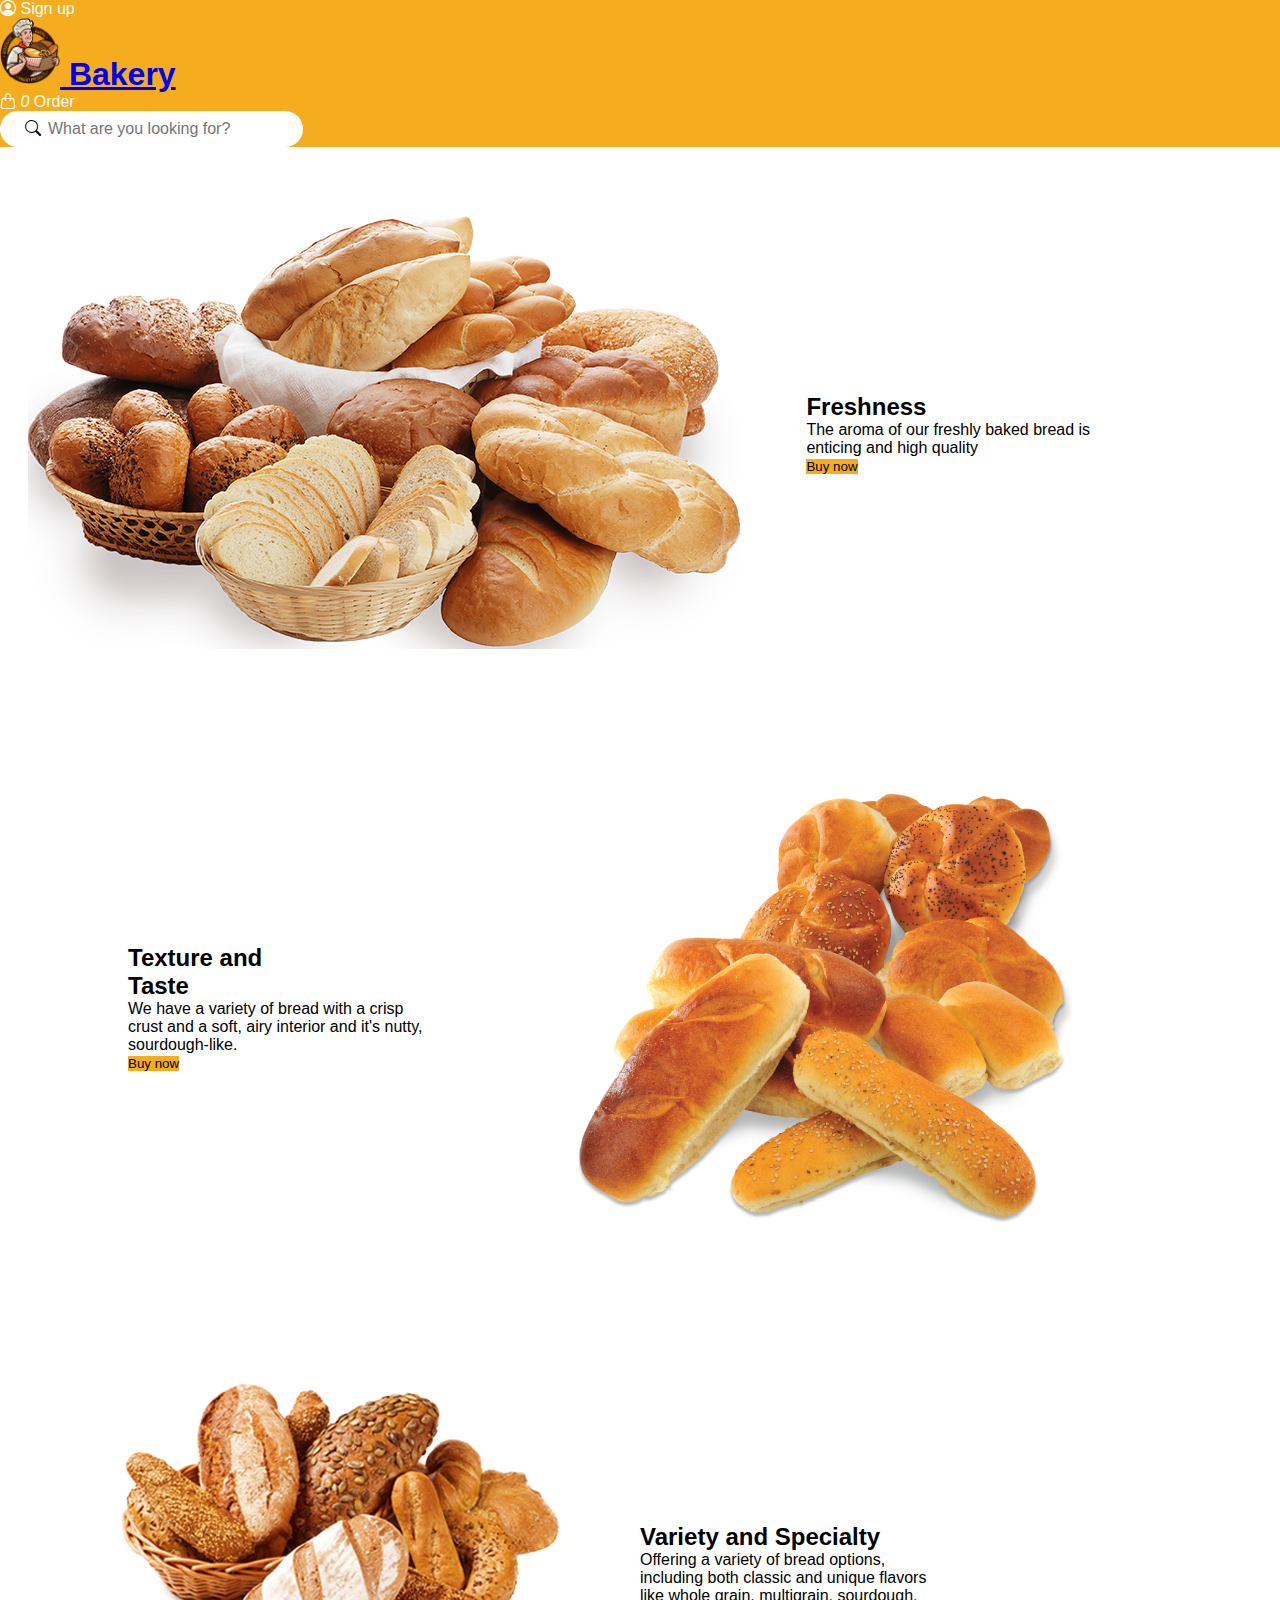
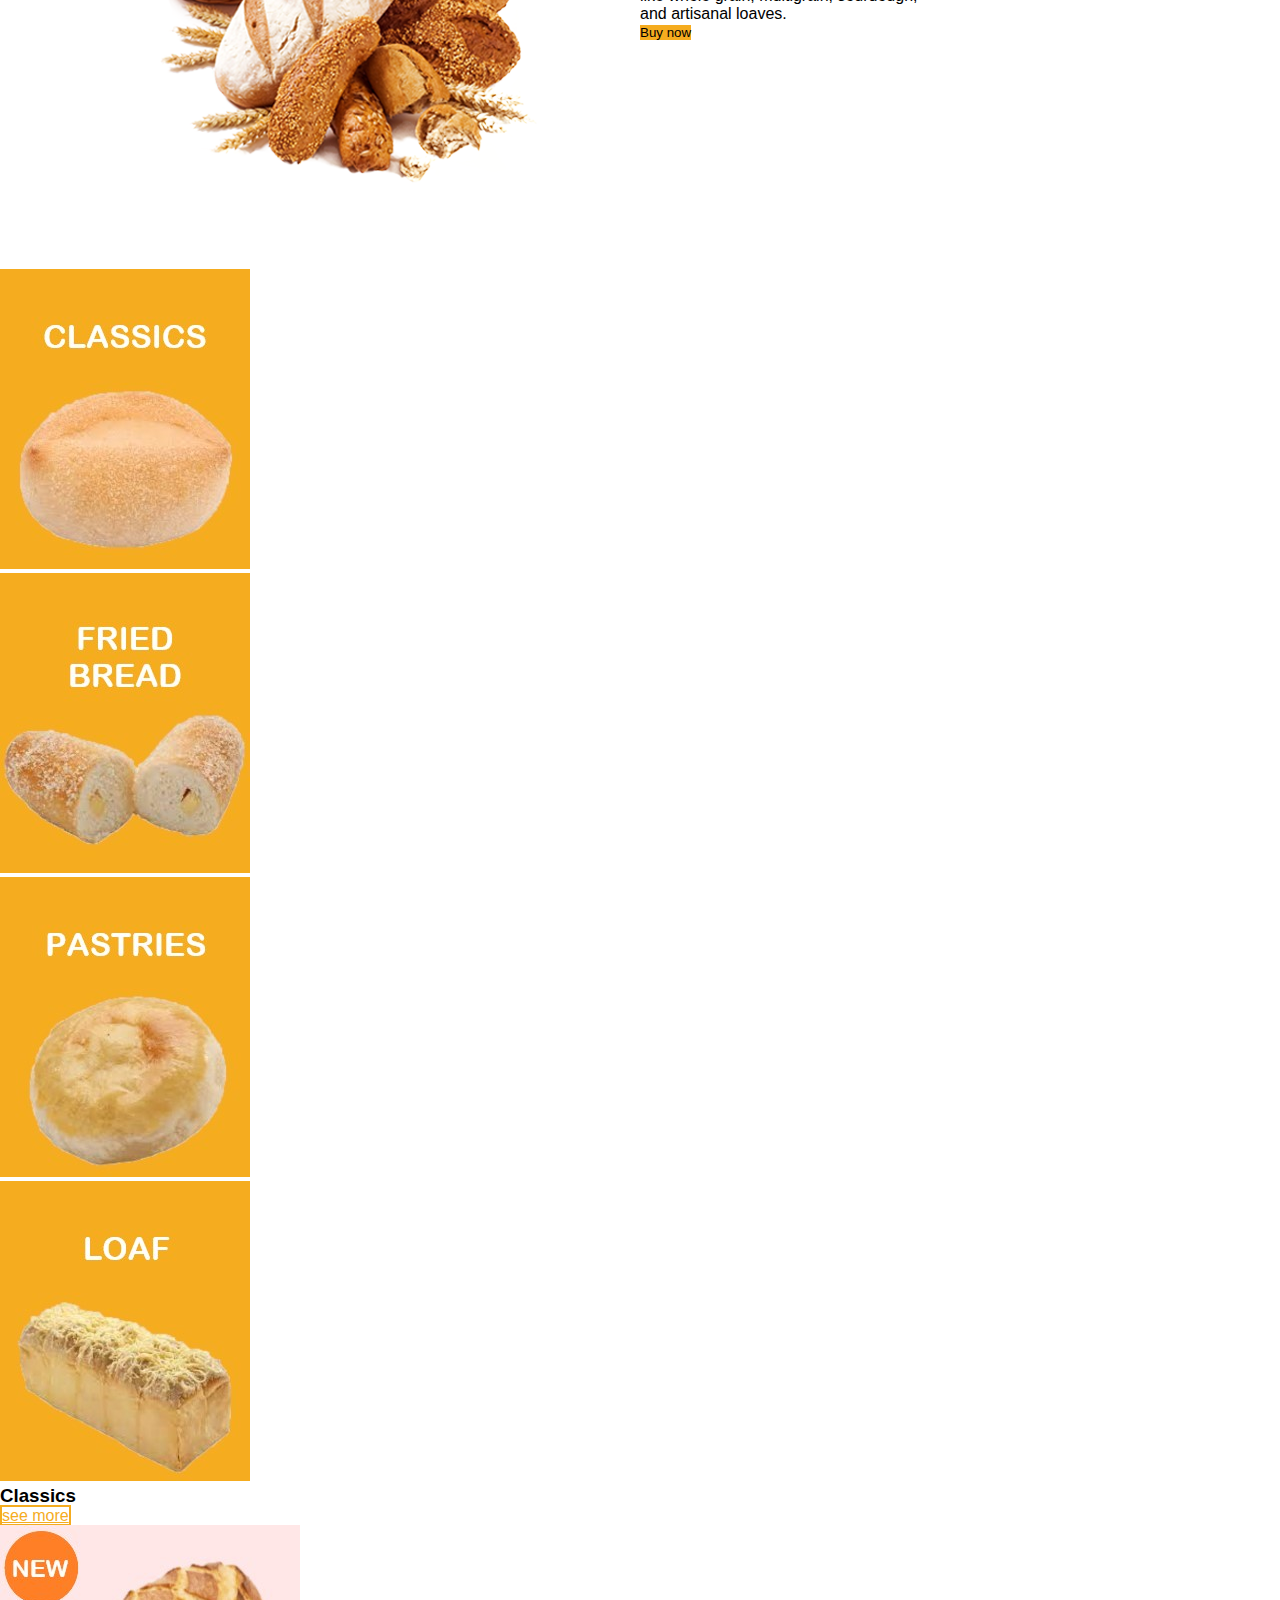
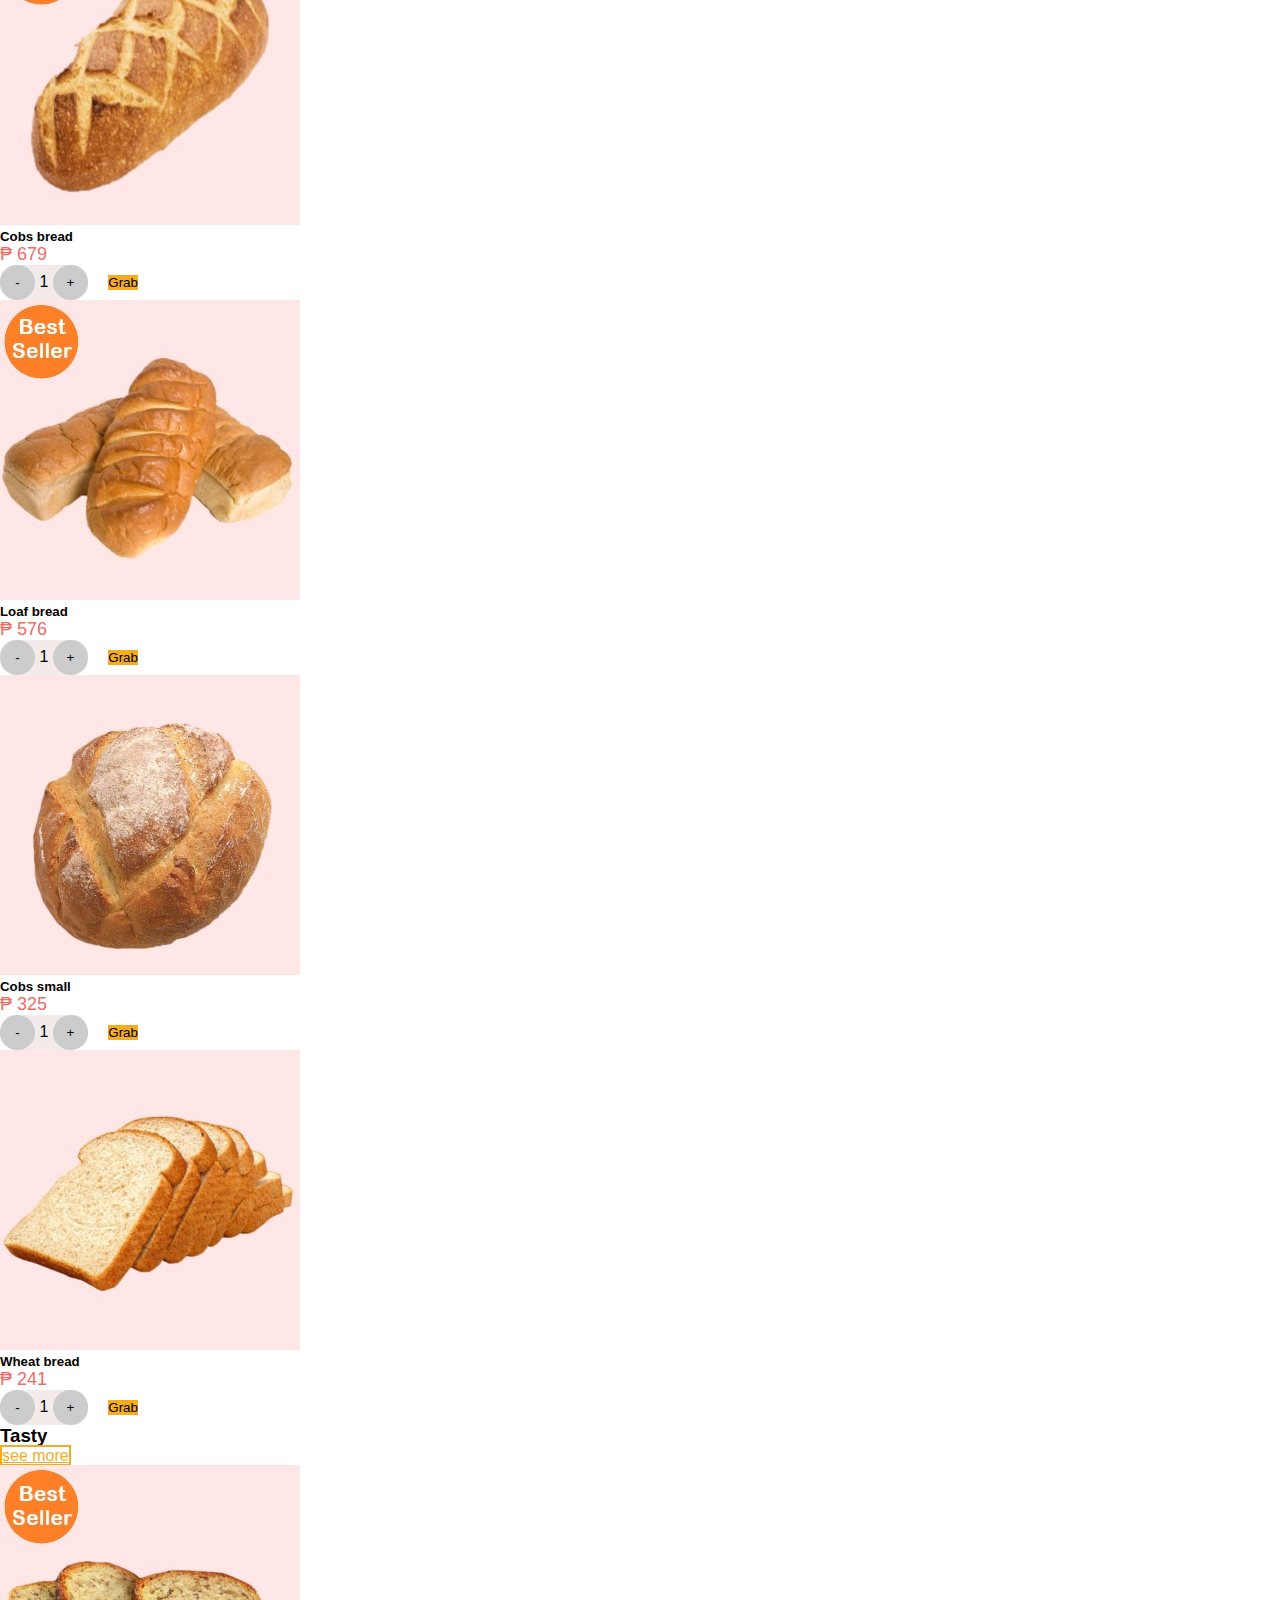
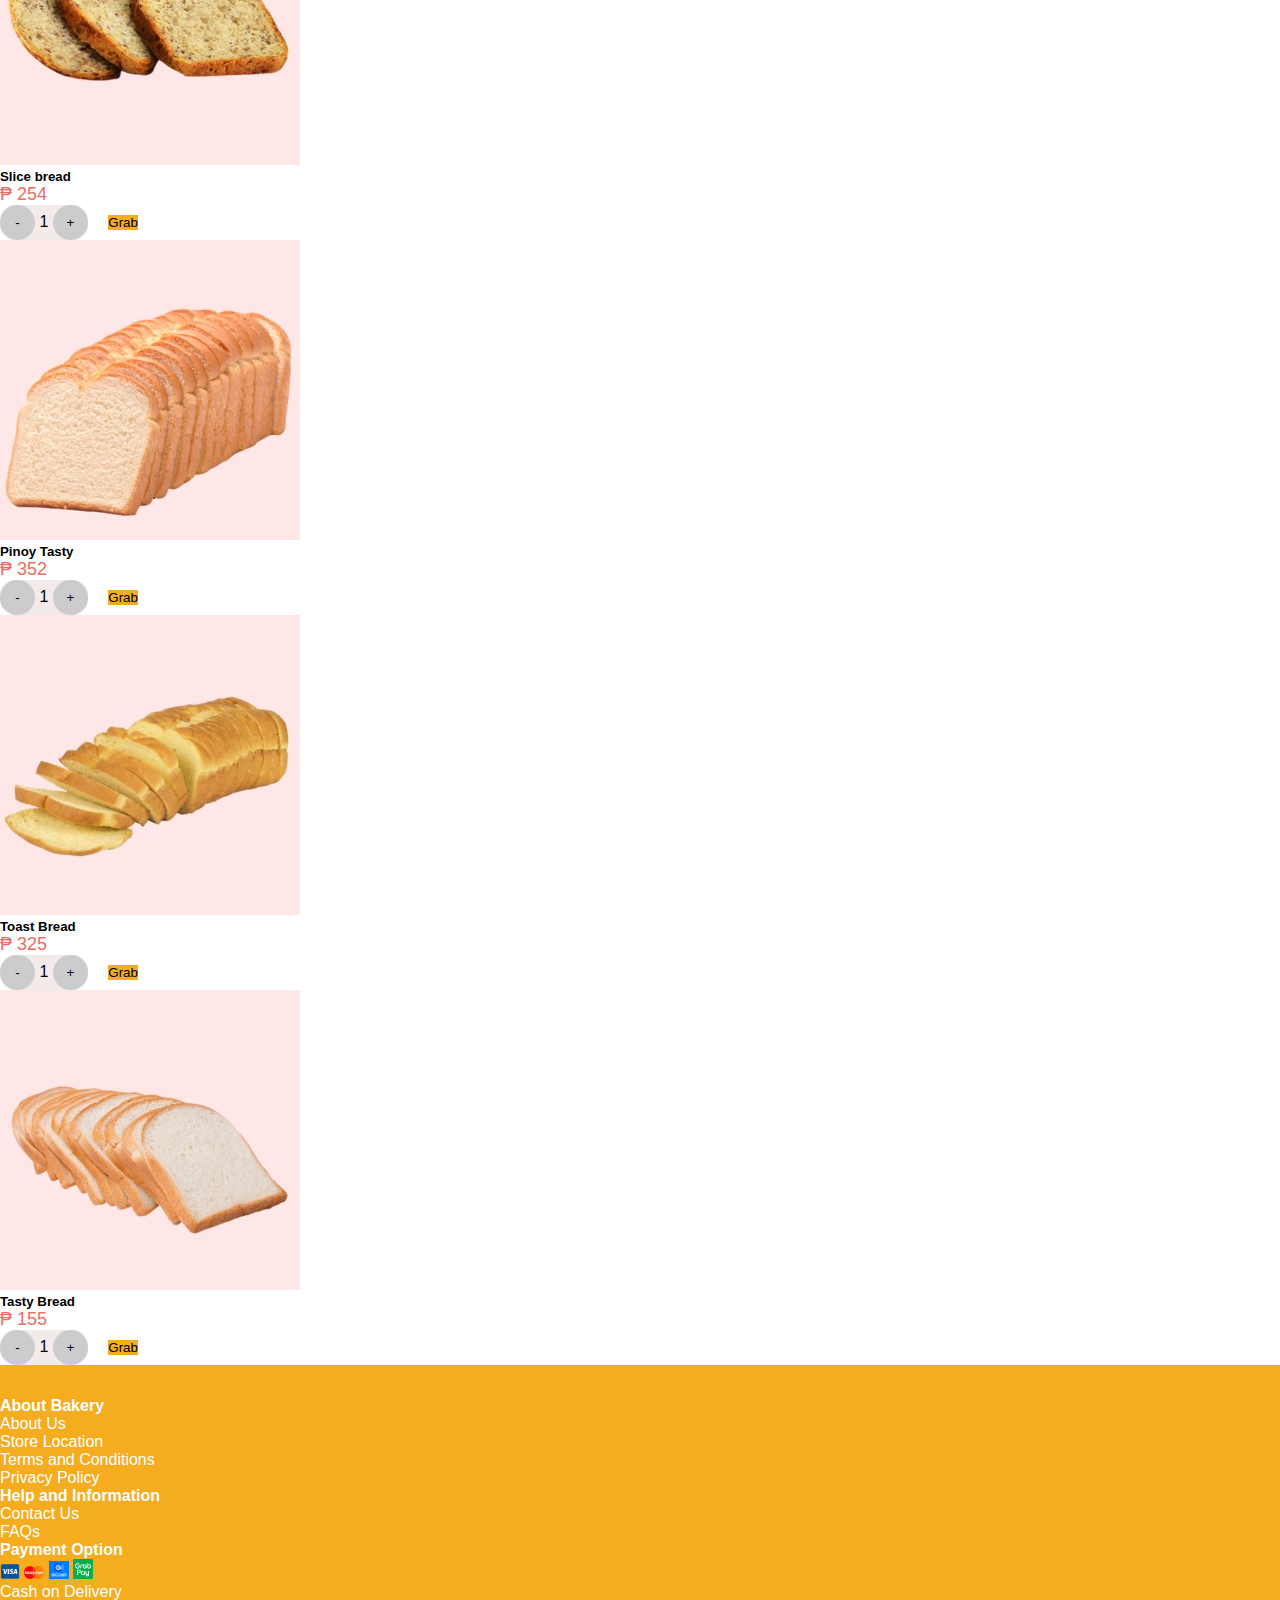
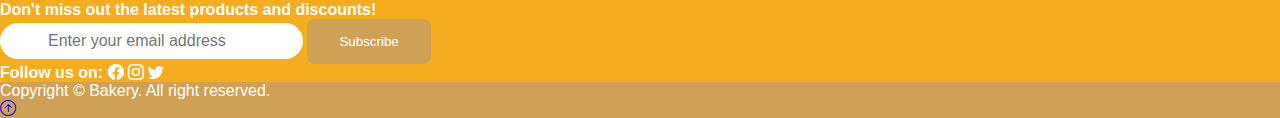
==== index.html @ 97986c7a "added up button and made some adjustments" ====
<!DOCTYPE html>
<html lang="en">
  <head>
    <meta charset="UTF-8">
    <meta name="viewport" content="width=device-width, initial-scale=1.0">
    <title>Bakery</title>
    <link rel="icon" href="images/baker-logo.png" type="image/x-icon">
    <link rel="stylesheet" href="https://cdn.jsdelivr.net/npm/bootstrap-icons@1.5.0/font/bootstrap-icons.css">
    <link href="https://cdn.jsdelivr.net/npm/bootstrap@5.0.1/dist/css/bootstrap.min.css" rel="stylesheet" integrity="sha384-+0n0xVW2eSR5OomGNYDnhzAbDsOXxcvSN1TPprVMTNDbiYZCxYbOOl7+AMvyTG2x" crossorigin="anonymous">
    <link rel="stylesheet" href="styles.css">
  </head>
  <body>
    <!-- HEADER AND NAVIGATION SECTION -->
    <header class="header px-2 mb-2">
      <nav class="container">
        <div class="row align-items-center justify-content-center py-2 py-lg-1">
          <div class="col-1 col-md-2 col-lg-2 order-md-2 p-0 pe-md-3 pe-lg-1 d-flex justify-content-center justify-content-md-end sign-up-link">
            <i class="bi bi-person-circle me-md-2"></i>
            <span class="d-none d-md-block">Sign up</span>
          </div>
          <div class="col-10 col-md-4 col-lg-3 order-md-first p-0 d-flex justify-content-center">
            <a class="text-decoration-none" href="#home">
              <h1 class="text-white">
                <img src="images/baker-logo.png" alt="logo" width="60px">
                Bakery
              </h1>
            </a>
          </div>
          <div class="col-1 col-md-1 col-lg-1 order-md-last p-0 d-flex justify-content-center order-link">
            <i class="bi bi-handbag me-md-2 position-relative">
              <span class="position-absolute top-0 start-100 translate-middle badge rounded-pill bg-danger">
                0
              </span>
            </i>
            <span class="d-none d-md-block">Order</span>
          </div>
          <div class="col col-md-5 col-lg-6 ps-md-2 ps-lg-1 search-bar">
            <input class="w-100" type="text" placeholder="What are you looking for?">
            <i class="bi bi-search fw-bold"></i>
          </div>
        </div>
      </nav>
    </header>
    <!-- HERO SECTION -->
    <section class="container">
      <div id="carouselExampleCaptions" class="carousel slide" data-bs-ride="carousel">
        <div class="carousel-inner">
          <div class="carousel-item active">
            <div class="slide-container">
              <div class="slide-text-container--first">
                <h2>Freshness</h2>
                <p class="text-muted d-none d-md-block">The aroma of our freshly baked bread is enticing and high quality</p>
                <button class="btn-bgcolor text-white fw-bold btn-lg">Buy now</button>
              </div>
              <img src="images/slide-1.png" class="d-block w-100" alt="...">
            </div>
          </div>
          <div class="carousel-item">
            <div class="slide-container">
              <div class="slide-text-container--second">
                <h2>Texture and <br class="d-block d-md-none"/> Taste</h2>
                <p class="text-muted d-none d-md-block">We have a variety of bread with a crisp crust and a soft, airy interior and it's nutty, sourdough-like.</p>
                <button class="btn-bgcolor text-white fw-bold btn-lg">Buy now</button>
              </div>
              <img src="images/slide-2.png" class="d-block w-100" alt="...">
            </div>
          </div>
          <div class="carousel-item">
            <div class="slide-container">
              <div class="slide-text-container--third">
                <h2>Variety and Specialty</h2>
                <p class="text-muted d-none d-md-block">Offering a variety of bread options, including both classic and unique flavors like whole grain, multigrain, sourdough, and artisanal loaves.</p>
                <button class="btn-bgcolor text-white fw-bold btn-lg">Buy now</button>
              </div>
              <img src="images/slide-3.png" class="d-block w-100" alt="...">
            </div>
          </div>
        </div>
      </div>
    </section>

    <!-- CATEGORY SECTION -->
    <section class="category p-1">
      <div class="container py-5">
        <div class="row">
          <div class="col-3 position-relative">
            <a href="">
              <img class="img-fluid rounded-3" src="images/baked-classics.jpg" alt="">
            </a>
          </div>
          <div class="col-3 position-relative">
            <a href="">
              <img class="img-fluid rounded-3" src="images/fried-breads.jpg" alt="">
            </a>
          </div>
          <div class="col-3 position-relative">
            <a href="">
              <img class="img-fluid rounded-3" src="images/pastries.jpg" alt="">
            </a>
          </div>
          <div class="col-3 position-relative">
            <a href="">
              <img class="img-fluid rounded-3" src="images/loaf.jpg" alt="">
            </a>
          </div>
        </div>
      </div>
    </section>

    <!-- PRODUCT SECTION -->
    <section class="container py-5">
      <div class="d-flex justify-content-between align-items-center pb-3">
        <h3 class="fw-bold">Classics</h3>
        <a class="link-btn text-decoration-none fw-bold btn-lg rounded-pill" href="">see more</a>
      </div>
      <div class="row row-cols-2 row-cols-md-4 g-4">
        <div class="col">
          <div class="card">
            <img src="images/cobs-bread.jpg" class="card-img-top" alt="...">
            <div class="card-body">
              <h5 class="product-name fw-bold">Cobs bread</h5>
              <p class="product-price fw-bold">&#8369; 679</p>
              <div class="col qty-container mb-2">
                <button class="qty-btn fw-bold">-</button>
                <span class="fw-bold">1</span>
                <button class="qty-btn fw-bold">+</button>
              </div>
              <button class="col btn-bgcolor text-white fw-bold btn-sm px-3">Grab</button>
            </div>
          </div>
        </div>
        <div class="col">
          <div class="card">
            <img src="images/loaf-bread.jpg" class="card-img-top" alt="...">
            <div class="card-body">
              <h5 class="product-name fw-bold">Loaf bread</h5>
              <p class="product-price fw-bold">&#8369; 576</p>
              <div class="col qty-container mb-2">
                <button class="qty-btn fw-bold">-</button>
                <span class="fw-bold">1</span>
                <button class="qty-btn fw-bold">+</button>
              </div>
              <button class="col btn-bgcolor text-white fw-bold btn-sm px-3">Grab</button>
            </div>
          </div>
        </div>
        <div class="col">
          <div class="card">
            <img src="images/rough-bread.jpg" class="card-img-top" alt="...">
            <div class="card-body">
              <h5 class="product-name fw-bold">Cobs small</h5>
              <p class="product-price fw-bold">&#8369; 325</p>
              <div class="col qty-container mb-2">
                <button class="qty-btn fw-bold">-</button>
                <span class="fw-bold">1</span>
                <button class="qty-btn fw-bold">+</button>
              </div>
              <button class="col btn-bgcolor text-white fw-bold btn-sm px-3">Grab</button>
            </div>
          </div>
        </div>
        <div class="col">
          <div class="card">
            <img src="images/wheat-bread.jpg" class="card-img-top" alt="...">
            <div class="card-body">
              <h5 class="product-name fw-bold">Wheat bread</h5>
              <p class="product-price fw-bold">&#8369; 241</p>
              <div class="col qty-container mb-2">
                <button class="qty-btn fw-bold">-</button>
                <span class="fw-bold">1</span>
                <button class="qty-btn fw-bold">+</button>
              </div>
              <button class="col btn-bgcolor text-white fw-bold btn-sm px-3">Grab</button>
            </div>
          </div>
        </div>
      </div>
    </section>

    <section class="container py-5">
      <div class="d-flex justify-content-between align-items-center pb-3">
        <h3 class="fw-bold">Tasty</h3>
        <a class="link-btn text-decoration-none fw-bold btn-lg rounded-pill" href="">see more</a>
      </div>
      <div class="row row-cols-2 row-cols-md-4 g-4">
        <div class="col">
          <div class="card">
            <img src="images/slice-bread.jpg" class="card-img-top" alt="...">
            <div class="card-body">
              <h5 class="product-name fw-bold">Slice bread</h5>
              <p class="product-price fw-bold">&#8369; 254</p>
              <div class="col qty-container">
                <button class="qty-btn fw-bold">-</button>
                <span class="fw-bold">1</span>
                <button class="qty-btn fw-bold">+</button>
              </div>
              <button class="col btn-bgcolor text-white fw-bold btn-sm px-3">Grab</button>
            </div>
          </div>
        </div>
        <div class="col">
          <div class="card">
            <img src="images/pinoy-tasty.jpg" class="card-img-top" alt="...">
            <div class="card-body">
              <h5 class="product-name fw-bold">Pinoy Tasty</h5>
              <p class="product-price fw-bold">&#8369; 352</p>
              <div class="col qty-container">
                <button class="qty-btn fw-bold">-</button>
                <span class="fw-bold">1</span>
                <button class="qty-btn fw-bold">+</button>
              </div>
              <button class="col btn-bgcolor text-white fw-bold btn-sm px-3">Grab</button>
            </div>
          </div>
        </div>
        <div class="col">
          <div class="card">
            <img src="images/toast-bread.jpg" class="card-img-top" alt="...">
            <div class="card-body">
              <h5 class="product-name fw-bold">Toast Bread</h5>
              <p class="product-price fw-bold">&#8369; 325</p>
              <div class="col qty-container">
                <button class="qty-btn fw-bold">-</button>
                <span class="fw-bold">1</span>
                <button class="qty-btn fw-bold">+</button>
              </div>
              <button class="col btn-bgcolor text-white fw-bold btn-sm px-3">Grab</button>
            </div>
          </div>
        </div>
        <div class="col">
          <div class="card">
            <img src="images/tasty-bread.jpg" class="card-img-top" alt="...">
            <div class="card-body">
              <h5 class="product-name fw-bold">Tasty Bread</h5>
              <p class="product-price fw-bold">&#8369; 155</p>
              <div class="col qty-container">
                <button class="qty-btn fw-bold">-</button>
                <span class="fw-bold">1</span>
                <button class="qty-btn fw-bold">+</button>
              </div>
              <button class="col btn-bgcolor text-white fw-bold btn-sm px-3">Grab</button>
            </div>
          </div>
        </div>
      </div>
    </section>

    <!-- FOOTER SECTION -->
    <footer class="footer">
      <div class="container">
        <div class="row">
          <div class="col-12 col-lg-3 my-2">
            <h4 class="fw-bold">About Bakery</h4>
            <ul class="footer_ul">
              <li><a href="">About Us</a></li>
              <li><a href="">Store Location</a></li>
              <li><a href="">Terms and Conditions</a></li>
              <li><a href="">Privacy Policy</a></li>
            </ul>
          </div>
          <div class="col-12 col-lg-3 my-2">
            <h4 class="fw-bold">Help and Information</h4>
            <ul class="footer_ul">
              <li><a href="">Contact Us</a></li>
              <li><a href="">FAQs</a></li>
            </ul>
          </div>
          <div class="col-12 col-lg-3 my-2">
            <h4 class="fw-bold">Payment Option</h4>
            <ul class="footer_ul">
              <li>
                <img class="footer_img
                " src="images/visa.png" alt="">
                <img class="footer_img
                " src="images/master-card.png" alt="">
                <img class="footer_img
                " src="images/gcash.png" alt="">
                <img class="footer_img
                " src="images/grabpay.png" alt="">
              </li>
              <li>
                Cash on Delivery
              </li>
            </ul>
          </div>
          <div class="col-12 col-lg-3 my-2">
            <p>
              <strong>Don't miss out the latest products and discounts!</strong>
            </p>
            <form>
              <input class="pe-0" type="text" placeholder="Enter your email address">
              <button class="footer_subscribe-btn mt-2">Subscribe</button>
            </form>
            <p class="mt-1">
              <strong>Follow us on: </strong>
              <a class="footer_icon me-1" href="">
                <i class="bi bi-facebook"></i>
              </a>
              <a class="footer_icon me-1" href="">
                <i class="bi bi-instagram"></i>
              </a>
              <a class="footer_icon" href="">
                <i class="bi bi-twitter"></i>
              </a>
            </p>
          </div>
        </div>
      </div>
      <div class="copyright-container position-relative">
        <p class="text-center py-1">Copyright &#169; Bakery. All right reserved.</p>
        <a class="position-absolute bottom-0 end-0 p-5 pe-4" href="#">
          <i class="bi bi-arrow-up-circle h1 text-white"></i>
        </a>
      </div>
      
    </footer>

    <!-- bootstrap js -->
    <script src="https://cdn.jsdelivr.net/npm/bootstrap@5.0.1/dist/js/bootstrap.bundle.min.js" integrity="sha384-gtEjrD/SeCtmISkJkNUaaKMoLD0//ElJ19smozuHV6z3Iehds+3Ulb9Bn9Plx0x4" crossorigin="anonymous"></script>
  </body>
</html>
---- styles.css ----
:root {
    --primary-color: #F5AC1F;
    --bg-primary-color: #fee7e7;
    --font-size: 16px;
}

* {
    padding: 0;
    margin: 0;
    box-sizing: border-box;
}

body {
    font-family: 'MohrRounded','Helvetica Neue',Helvetica,Arial,sans-serif;
}

button {
    border: none;
}

.sign-up-link,
.order-link {
    color: #ffffff;
    font-family: 'MohrRounded','Helvetica Neue',Helvetica,Arial,sans-serif;
    font-style: normal;
    cursor: pointer;
}

/* Reset default browser styles */
input, textarea, select {
    border: 0;
    border-radius: 1.5rem;
    padding: 0.375rem 3rem;
    font-size: 1rem;
    line-height: 1.5;
    color: #495057;
    background-color: #fff;
  }
  
  /* Focus styles */
  input:focus, textarea:focus, select:focus {
    outline: 0;
  }
  
  /* Disabled styles */
  input:disabled, textarea:disabled, select:disabled {
    background-color: #e9ecef;
    opacity: 1;
  }
  

header {
    background-color: var(--primary-color);
    font-size: var(--font-size);
}

.search-bar {
    position: relative;
}

.search-bar i {
    position: absolute;
    left: 25px;
    top: 50%;
    transform: translateY(-50%);
}

.slide-container {
    position: relative;
}

.slide-text-container--first {
    max-width: 300px;
    position: absolute;
    left: 63%;
    top: 50%;
    transform: translateY(-50%);
}

.slide-text-container--second {
    max-width: 300px;
    position: absolute;
    left: 10%;
    top: 50%;
    transform: translateY(-50%);
}

.slide-text-container--third {
    max-width: 300px;
    position: absolute;
    left: 50%;
    top: 50%;
    transform: translateY(-50%);
}

.btn-bgcolor {
    background-color: var(--primary-color);
}

.link-btn {
    border: 2px solid var(--primary-color);
    color: var(--primary-color);
}

.link-btn:hover {
    color: var(--primary-color);
}

.product-name,
.product-price {
    font-family: 'MohrRounded','Helvetica Neue',Helvetica,Arial,sans-serif;
}

.product-price {
    color: #ED6C65;
    font-size: large;
}

.qty-container {
    background-color: rgb(243, 234, 234);
    display: inline-block;
    border-radius: 15px;
    margin-right: 1rem;
}

.qty-btn {
    background-color: #ccc;
    width: 35px;
    height: 35px;
    padding: .25rem;
    border-radius: 50%;
    text-align: center;
}

.footer {
    background-color: var(--primary-color);
    padding-top: 2rem;
    color: white;
}

.footer_ul {
    list-style-type: none;
    padding: 0;
    margin: 0;
}

.footer_ul a,
.footer_icon {
    text-decoration: none;
    color: white;
}

.footer_icon:hover {
    color: white;
}

.footer_img {
    display: inline-block;
    width: 20px;
    height: auto;
}

.footer_subscribe-btn {
    color: white;
    padding: 0 2rem;
    height: 45px;
    background-color: #cfa157;
    border-color: #cfa157;
    border-radius: 8px;
}

.copyright-container {
    background-color: #cfa157;
}
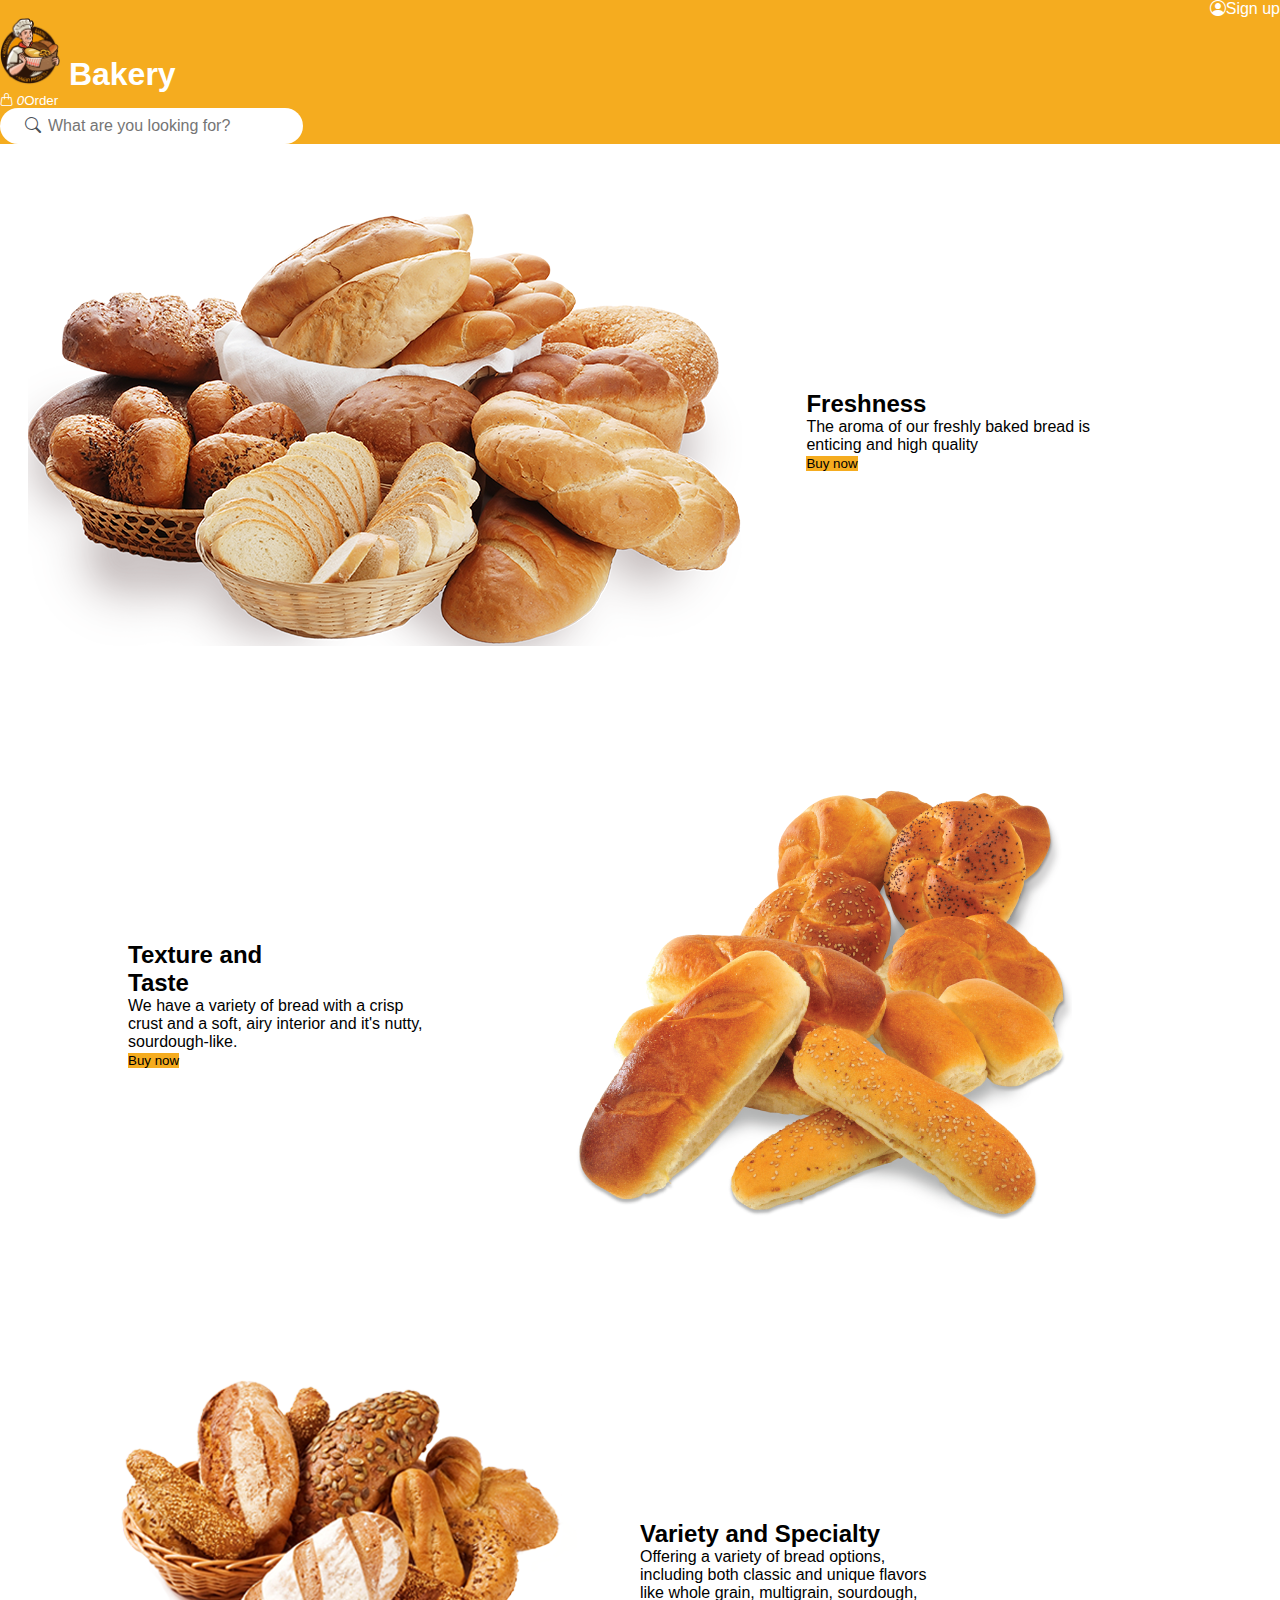
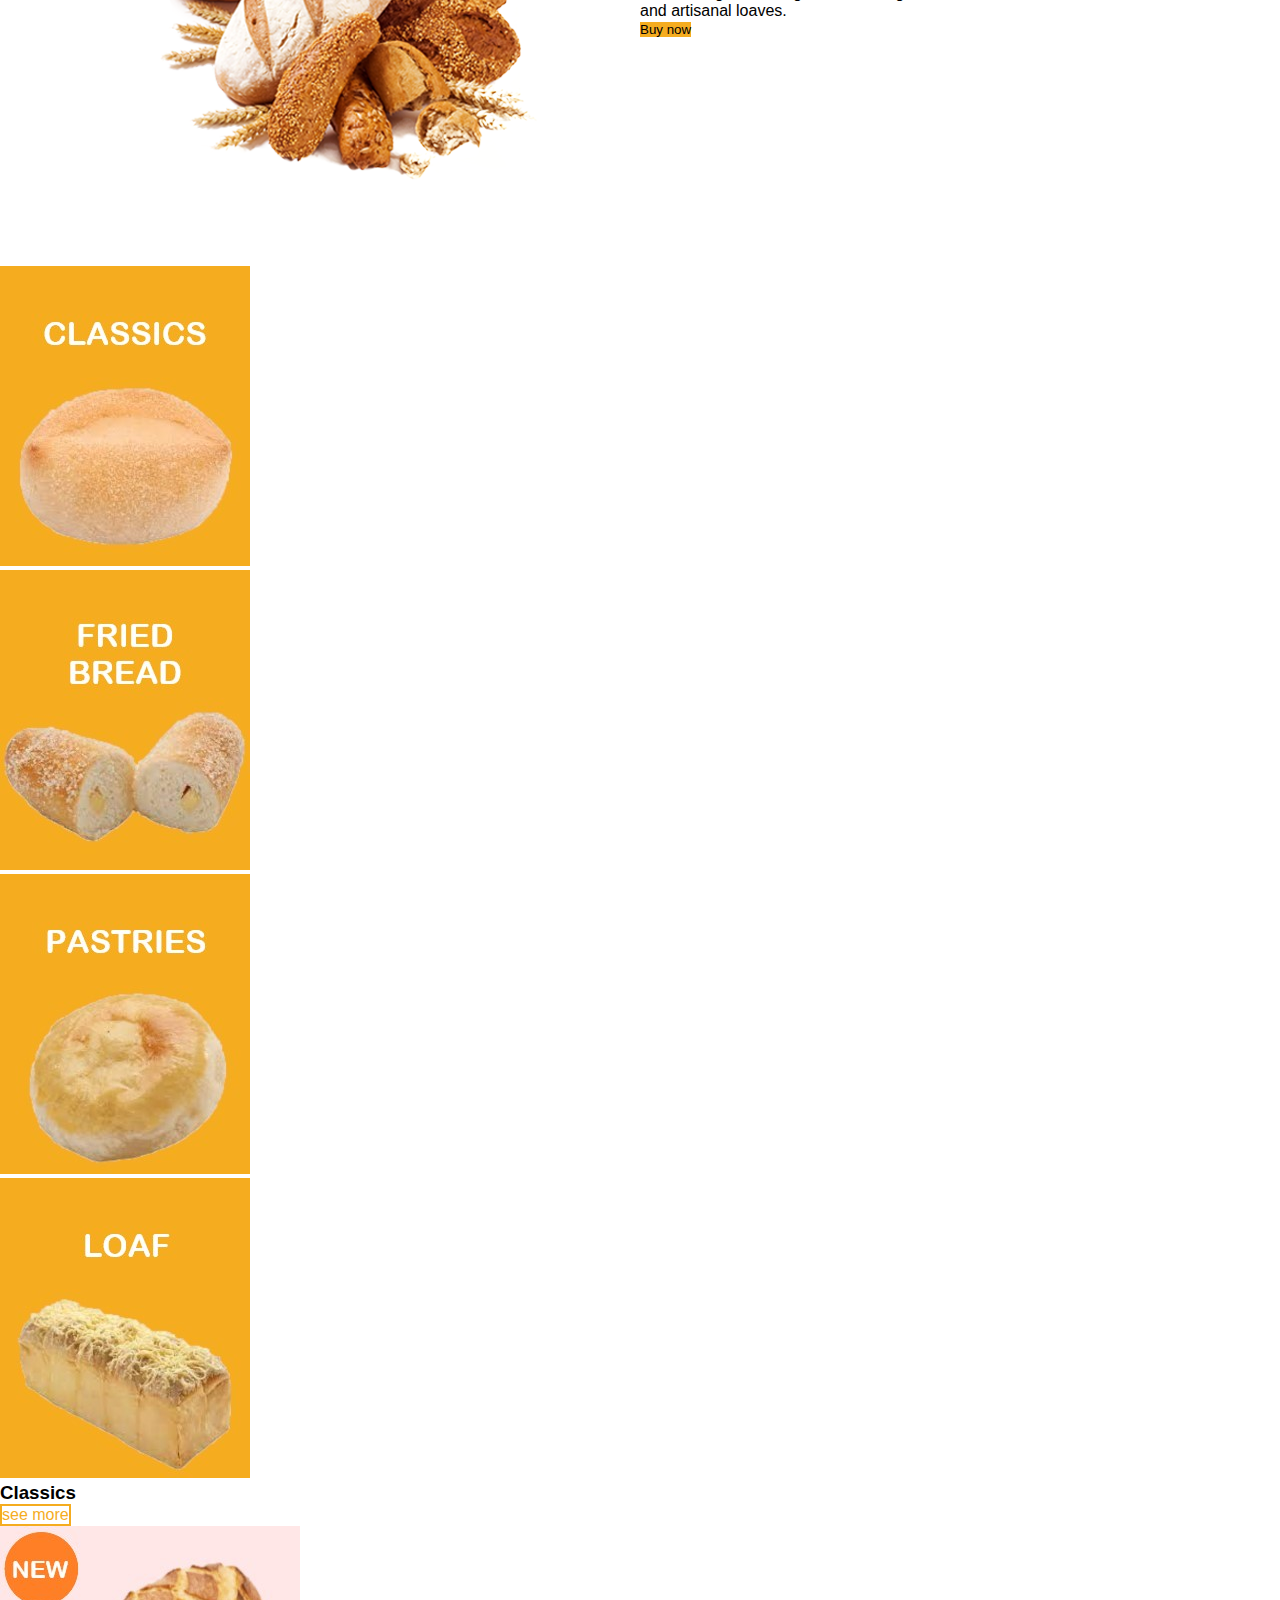
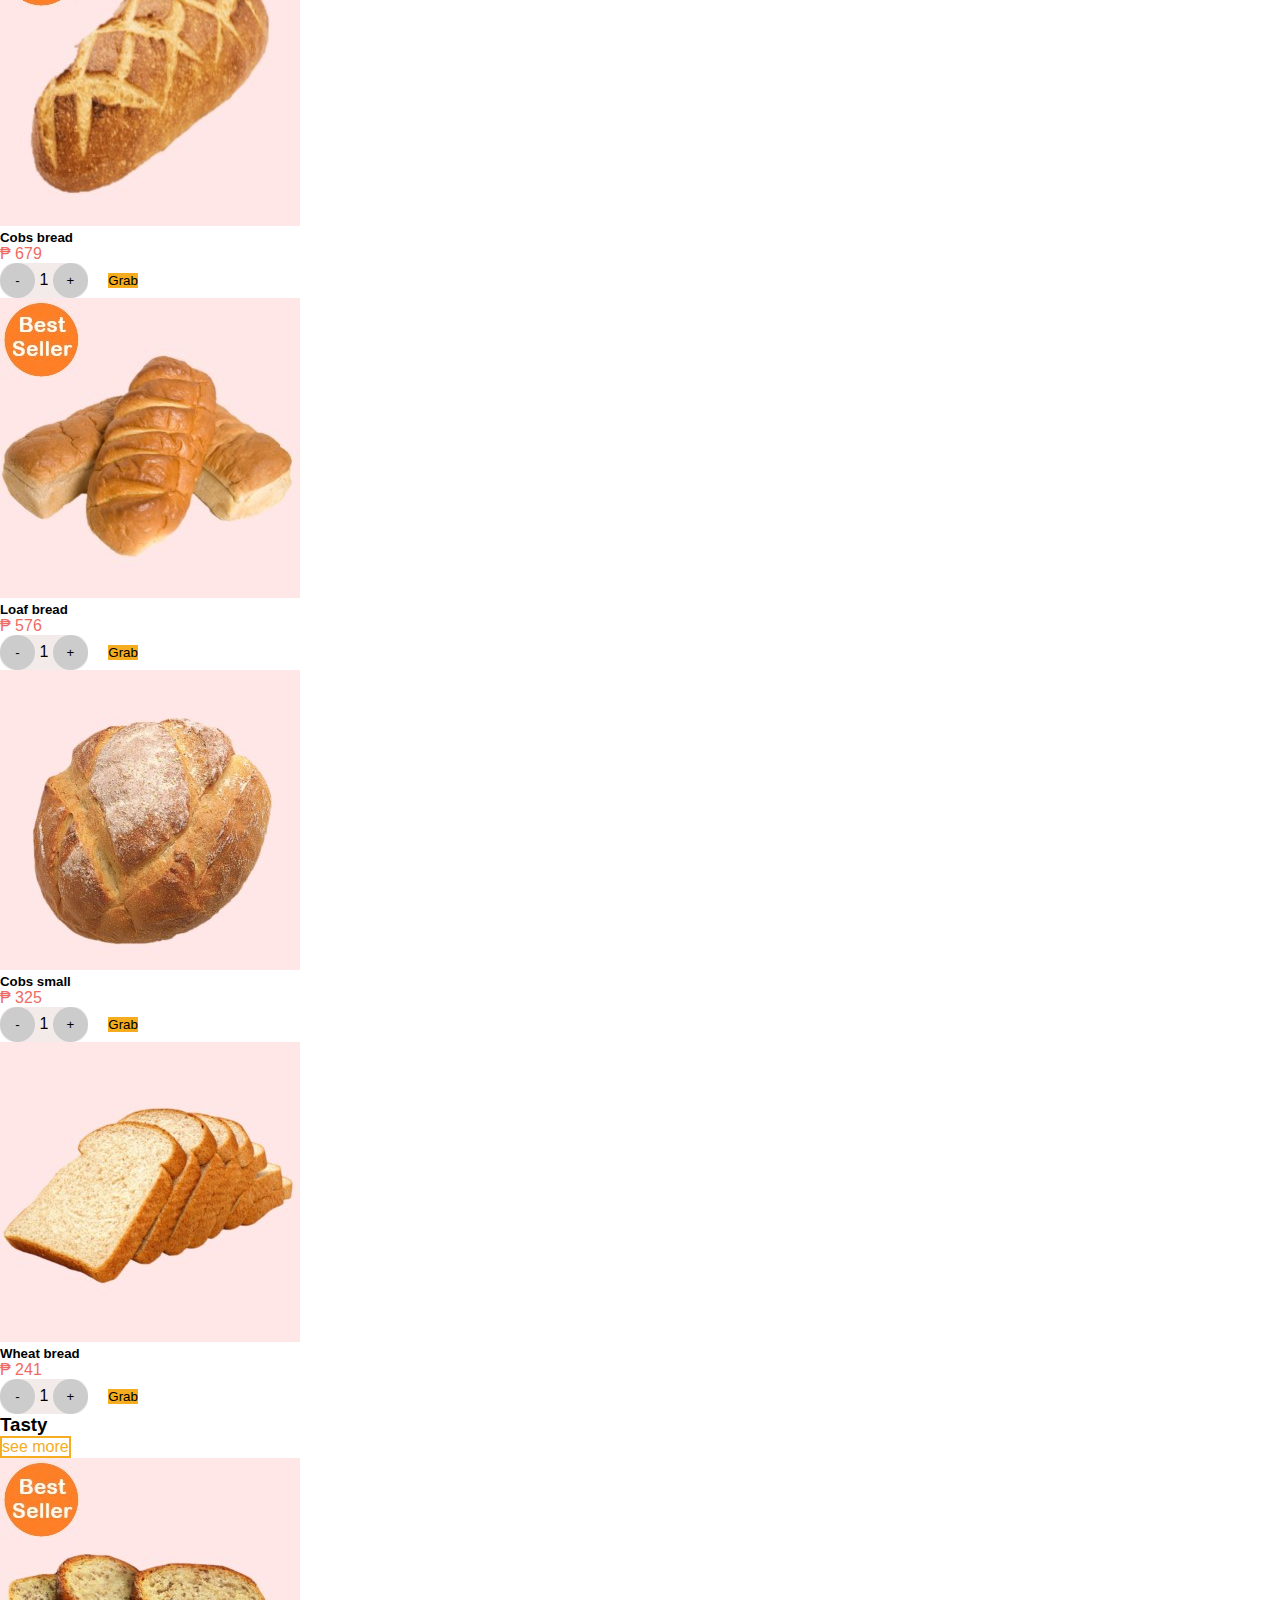
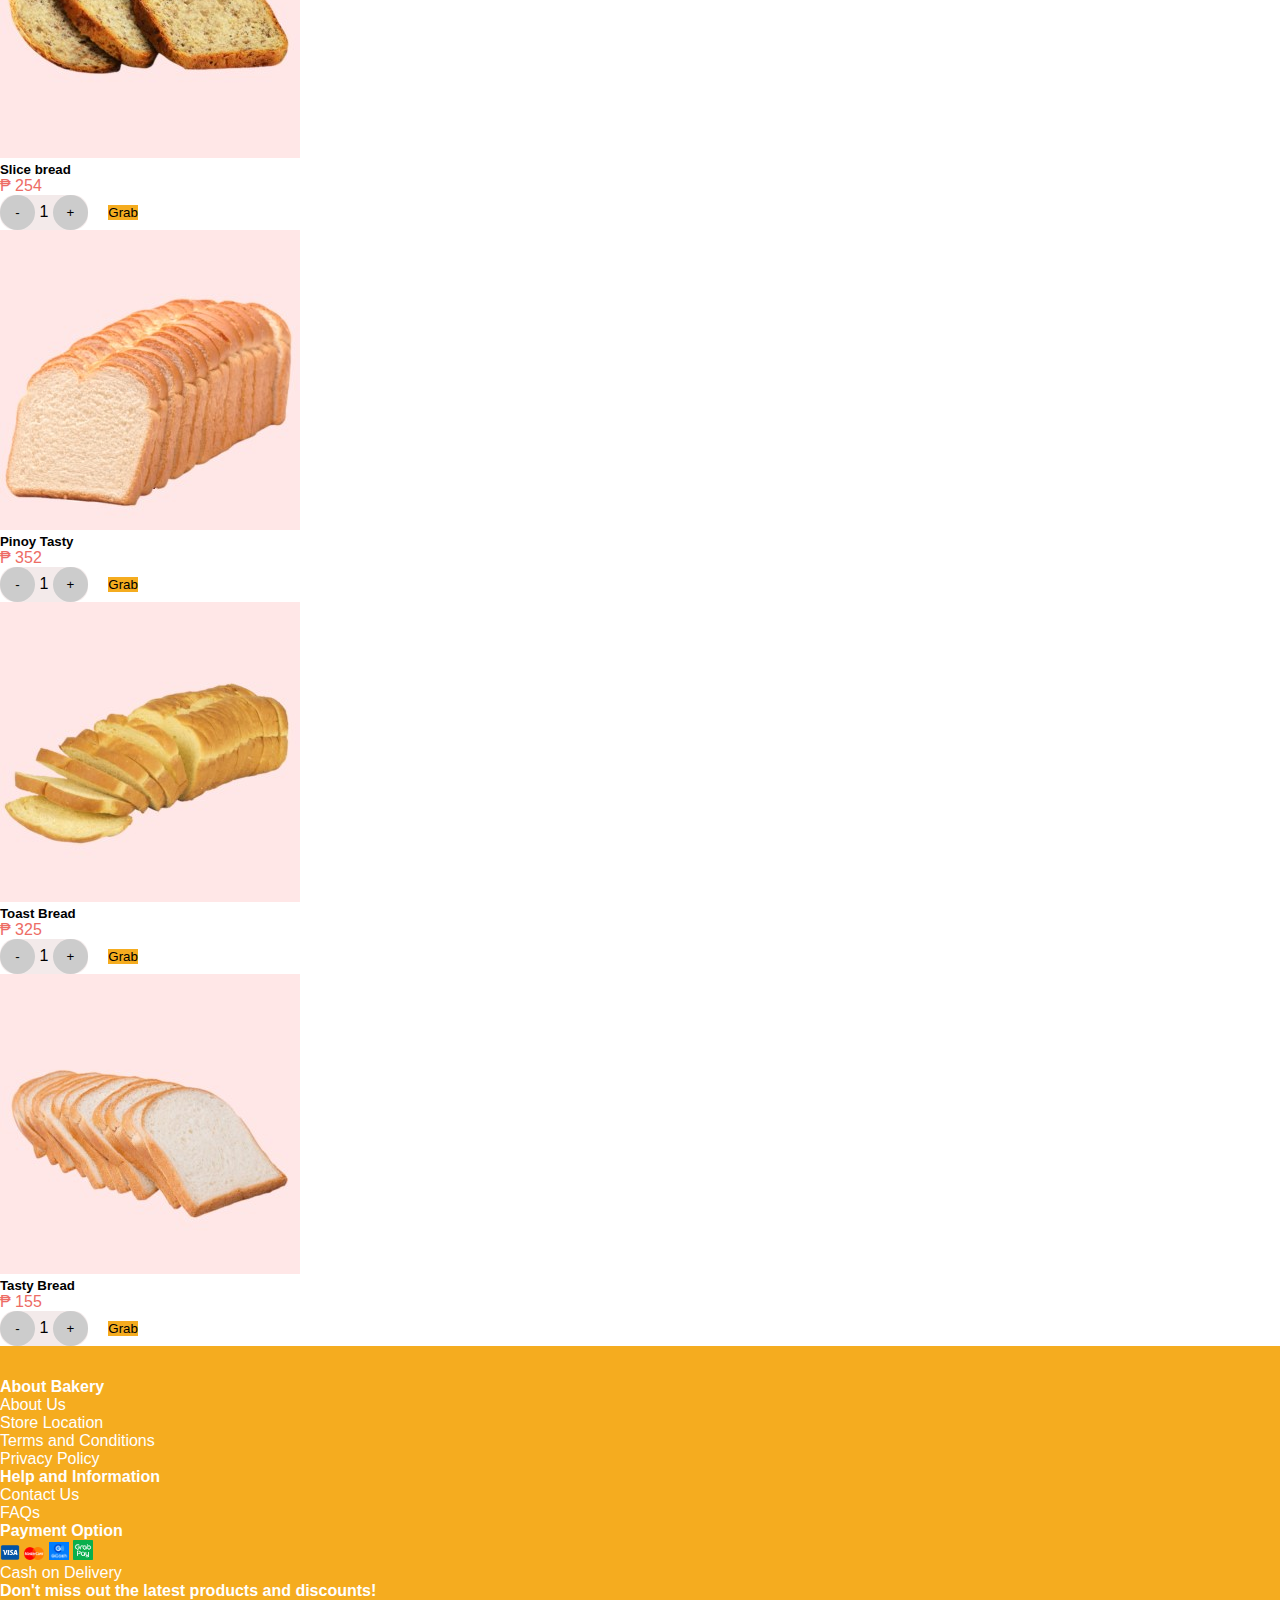
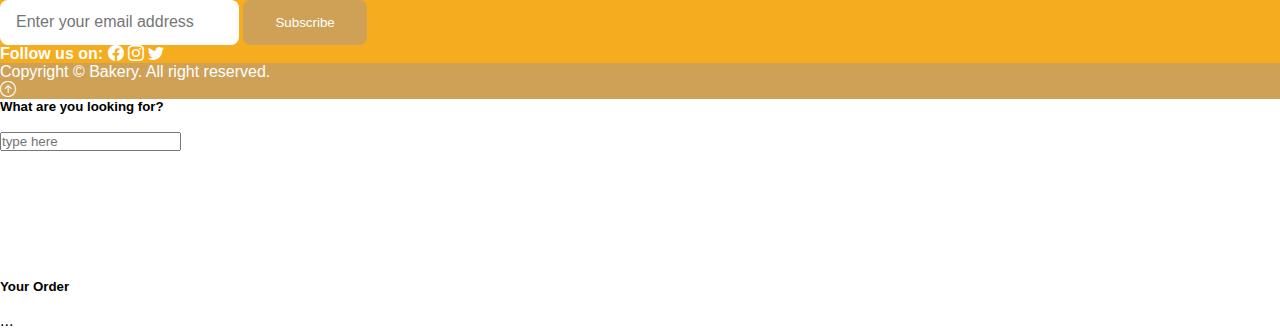
==== commit a421f8c8: "add pages and enhancement of code" ====
--- a/index.html
+++ b/index.html
@@ -14,9 +14,11 @@
     <header class="header px-2 mb-2">
       <nav class="container">
         <div class="row align-items-center justify-content-center py-2 py-lg-1">
-          <div class="col-1 col-md-2 col-lg-2 order-md-2 p-0 pe-md-3 pe-lg-1 d-flex justify-content-center justify-content-md-end sign-up-link">
-            <i class="bi bi-person-circle me-md-2"></i>
-            <span class="d-none d-md-block">Sign up</span>
+          <div class="col-1 col-md-2 col-lg-2 order-md-2 p-0 d-flex justify-content-center justify-content-lg-end">
+            <a class="header_sign-up-button" href="pages/signup.html">
+              <i class="bi bi-person-circle me-md-2"></i>
+              <span class="d-none d-md-block">Sign up</span>
+            </a>
           </div>
           <div class="col-10 col-md-4 col-lg-3 order-md-first p-0 d-flex justify-content-center">
             <a class="text-decoration-none" href="#home">
@@ -26,16 +28,18 @@
               </h1>
             </a>
           </div>
-          <div class="col-1 col-md-1 col-lg-1 order-md-last p-0 d-flex justify-content-center order-link">
-            <i class="bi bi-handbag me-md-2 position-relative">
-              <span class="position-absolute top-0 start-100 translate-middle badge rounded-pill bg-danger">
-                0
-              </span>
-            </i>
-            <span class="d-none d-md-block">Order</span>
-          </div>
-          <div class="col col-md-5 col-lg-6 ps-md-2 ps-lg-1 search-bar">
-            <input class="w-100" type="text" placeholder="What are you looking for?">
+          <div class="col-1 col-md-1 col-lg-1 order-md-last p-0 d-flex justify-content-center justify-content-md-end justify-content-lg-center" data-bs-toggle="offcanvas" data-bs-target="#offcanvasRight" aria-controls="offcanvasRight">
+            <button class="header_order-button">
+              <i class="bi bi-handbag me-md-2 position-relative">
+                <span class="position-absolute top-0 start-100 translate-middle badge rounded-pill bg-danger">
+                  0
+                </span>
+              </i>
+              <span class="d-none d-md-block">Order</span>
+            </button>
+          </div>
+          <div class="col col-md-5 col-lg-6 ps-md-2 ps-lg-1 header_search-container">
+            <input class="header_search-input w-100" type="text" placeholder="What are you looking for?" data-bs-toggle="offcanvas" data-bs-target="#offcanvasTop" aria-controls="offcanvasTop">
             <i class="bi bi-search fw-bold"></i>
           </div>
         </div>
@@ -118,14 +122,14 @@
           <div class="card">
             <img src="images/cobs-bread.jpg" class="card-img-top" alt="...">
             <div class="card-body">
-              <h5 class="product-name fw-bold">Cobs bread</h5>
+              <h5 class="fw-bold">Cobs bread</h5>
               <p class="product-price fw-bold">&#8369; 679</p>
               <div class="col qty-container mb-2">
                 <button class="qty-btn fw-bold">-</button>
                 <span class="fw-bold">1</span>
                 <button class="qty-btn fw-bold">+</button>
               </div>
-              <button class="col btn-bgcolor text-white fw-bold btn-sm px-3">Grab</button>
+              <button class="col text-white fw-bold btn-sm px-3">Grab</button>
             </div>
           </div>
         </div>
@@ -133,14 +137,14 @@
           <div class="card">
             <img src="images/loaf-bread.jpg" class="card-img-top" alt="...">
             <div class="card-body">
-              <h5 class="product-name fw-bold">Loaf bread</h5>
+              <h5 class="fw-bold">Loaf bread</h5>
               <p class="product-price fw-bold">&#8369; 576</p>
               <div class="col qty-container mb-2">
                 <button class="qty-btn fw-bold">-</button>
                 <span class="fw-bold">1</span>
                 <button class="qty-btn fw-bold">+</button>
               </div>
-              <button class="col btn-bgcolor text-white fw-bold btn-sm px-3">Grab</button>
+              <button class="col text-white fw-bold btn-sm px-3">Grab</button>
             </div>
           </div>
         </div>
@@ -148,14 +152,14 @@
           <div class="card">
             <img src="images/rough-bread.jpg" class="card-img-top" alt="...">
             <div class="card-body">
-              <h5 class="product-name fw-bold">Cobs small</h5>
+              <h5 class="fw-bold">Cobs small</h5>
               <p class="product-price fw-bold">&#8369; 325</p>
               <div class="col qty-container mb-2">
                 <button class="qty-btn fw-bold">-</button>
                 <span class="fw-bold">1</span>
                 <button class="qty-btn fw-bold">+</button>
               </div>
-              <button class="col btn-bgcolor text-white fw-bold btn-sm px-3">Grab</button>
+              <button class="col text-white fw-bold btn-sm px-3">Grab</button>
             </div>
           </div>
         </div>
@@ -163,14 +167,14 @@
           <div class="card">
             <img src="images/wheat-bread.jpg" class="card-img-top" alt="...">
             <div class="card-body">
-              <h5 class="product-name fw-bold">Wheat bread</h5>
+              <h5 class="fw-bold">Wheat bread</h5>
               <p class="product-price fw-bold">&#8369; 241</p>
               <div class="col qty-container mb-2">
                 <button class="qty-btn fw-bold">-</button>
                 <span class="fw-bold">1</span>
                 <button class="qty-btn fw-bold">+</button>
               </div>
-              <button class="col btn-bgcolor text-white fw-bold btn-sm px-3">Grab</button>
+              <button class="col text-white fw-bold btn-sm px-3">Grab</button>
             </div>
           </div>
         </div>
@@ -187,14 +191,14 @@
           <div class="card">
             <img src="images/slice-bread.jpg" class="card-img-top" alt="...">
             <div class="card-body">
-              <h5 class="product-name fw-bold">Slice bread</h5>
+              <h5 class="fw-bold">Slice bread</h5>
               <p class="product-price fw-bold">&#8369; 254</p>
-              <div class="col qty-container">
-                <button class="qty-btn fw-bold">-</button>
-                <span class="fw-bold">1</span>
-                <button class="qty-btn fw-bold">+</button>
-              </div>
-              <button class="col btn-bgcolor text-white fw-bold btn-sm px-3">Grab</button>
+              <div class="col qty-container mb-2">
+                <button class="qty-btn fw-bold">-</button>
+                <span class="fw-bold">1</span>
+                <button class="qty-btn fw-bold">+</button>
+              </div>
+              <button class="col text-white fw-bold btn-sm px-3">Grab</button>
             </div>
           </div>
         </div>
@@ -202,14 +206,14 @@
           <div class="card">
             <img src="images/pinoy-tasty.jpg" class="card-img-top" alt="...">
             <div class="card-body">
-              <h5 class="product-name fw-bold">Pinoy Tasty</h5>
+              <h5 class="fw-bold">Pinoy Tasty</h5>
               <p class="product-price fw-bold">&#8369; 352</p>
-              <div class="col qty-container">
-                <button class="qty-btn fw-bold">-</button>
-                <span class="fw-bold">1</span>
-                <button class="qty-btn fw-bold">+</button>
-              </div>
-              <button class="col btn-bgcolor text-white fw-bold btn-sm px-3">Grab</button>
+              <div class="col qty-container mb-2">
+                <button class="qty-btn fw-bold">-</button>
+                <span class="fw-bold">1</span>
+                <button class="qty-btn fw-bold">+</button>
+              </div>
+              <button class="col text-white fw-bold btn-sm px-3">Grab</button>
             </div>
           </div>
         </div>
@@ -217,14 +221,14 @@
           <div class="card">
             <img src="images/toast-bread.jpg" class="card-img-top" alt="...">
             <div class="card-body">
-              <h5 class="product-name fw-bold">Toast Bread</h5>
+              <h5 class="fw-bold">Toast Bread</h5>
               <p class="product-price fw-bold">&#8369; 325</p>
-              <div class="col qty-container">
-                <button class="qty-btn fw-bold">-</button>
-                <span class="fw-bold">1</span>
-                <button class="qty-btn fw-bold">+</button>
-              </div>
-              <button class="col btn-bgcolor text-white fw-bold btn-sm px-3">Grab</button>
+              <div class="col qty-container mb-2">
+                <button class="qty-btn fw-bold">-</button>
+                <span class="fw-bold">1</span>
+                <button class="qty-btn fw-bold">+</button>
+              </div>
+              <button class="col text-white fw-bold btn-sm px-3">Grab</button>
             </div>
           </div>
         </div>
@@ -232,14 +236,14 @@
           <div class="card">
             <img src="images/tasty-bread.jpg" class="card-img-top" alt="...">
             <div class="card-body">
-              <h5 class="product-name fw-bold">Tasty Bread</h5>
+              <h5 class="fw-bold">Tasty Bread</h5>
               <p class="product-price fw-bold">&#8369; 155</p>
-              <div class="col qty-container">
-                <button class="qty-btn fw-bold">-</button>
-                <span class="fw-bold">1</span>
-                <button class="qty-btn fw-bold">+</button>
-              </div>
-              <button class="col btn-bgcolor text-white fw-bold btn-sm px-3">Grab</button>
+              <div class="col qty-container mb-2">
+                <button class="qty-btn fw-bold">-</button>
+                <span class="fw-bold">1</span>
+                <button class="qty-btn fw-bold">+</button>
+              </div>
+              <button class="col text-white fw-bold btn-sm px-3">Grab</button>
             </div>
           </div>
         </div>
@@ -285,11 +289,11 @@
             </ul>
           </div>
           <div class="col-12 col-lg-3 my-2">
-            <p>
+            <p class="mb-0 mb-lg-1">
               <strong>Don't miss out the latest products and discounts!</strong>
             </p>
             <form>
-              <input class="pe-0" type="text" placeholder="Enter your email address">
+              <input class="footer_input-field pe-0" type="text" placeholder="Enter your email address">
               <button class="footer_subscribe-btn mt-2">Subscribe</button>
             </form>
             <p class="mt-1">
@@ -310,11 +314,32 @@
       <div class="copyright-container position-relative">
         <p class="text-center py-1">Copyright &#169; Bakery. All right reserved.</p>
         <a class="position-absolute bottom-0 end-0 p-5 pe-4" href="#">
-          <i class="bi bi-arrow-up-circle h1 text-white"></i>
+          <i class="bi bi-arrow-up-circle h1 text-danger"></i>
         </a>
       </div>
-      
     </footer>
+
+    <!-- OFFCANVAS FOR SEARCHING -->
+    <div class="offcanvas offcanvas-top" tabindex="-1" id="offcanvasTop" aria-labelledby="offcanvasTopLabel">
+      <div class="offcanvas-body">
+        <h5 class="text-center w-100" id="offcanvasTopLabel">What are you looking for?</h5>
+        <button type="button" class="btn-close text-reset position-absolute top-0 end-0 m-3" data-bs-dismiss="offcanvas" aria-label="Close"></button>
+        <div class="container">
+          <input class="border w-100" type="text" placeholder="type here">
+        </div>
+      </div>
+    </div>
+
+    <!-- OFFCANVAS FOR ORDER SECTION -->
+    <div class="offcanvas offcanvas-end" tabindex="-1" id="offcanvasRight" aria-labelledby="offcanvasRightLabel">
+      <div class="offcanvas-header">
+        <h5 id="offcanvasRightLabel">Your Order</h5>
+        <button type="button" class="btn-close text-reset" data-bs-dismiss="offcanvas" aria-label="Close"></button>
+      </div>
+      <div class="offcanvas-body">
+        ...
+      </div>
+    </div>
 
     <!-- bootstrap js -->
     <script src="https://cdn.jsdelivr.net/npm/bootstrap@5.0.1/dist/js/bootstrap.bundle.min.js" integrity="sha384-gtEjrD/SeCtmISkJkNUaaKMoLD0//ElJ19smozuHV6z3Iehds+3Ulb9Bn9Plx0x4" crossorigin="anonymous"></script>
--- a/styles.css
+++ b/styles.css
@@ -1,7 +1,6 @@
 :root {
     --primary-color: #F5AC1F;
     --bg-primary-color: #fee7e7;
-    --font-size: 16px;
 }
 
 * {
@@ -9,62 +8,74 @@
     margin: 0;
     box-sizing: border-box;
 }
+/* GLOBAL */
+body,
+a,
+button {
+    font-family: 'MohrRounded','Helvetica Neue',Helvetica,Arial,sans-serif;
+}
 
-body {
-    font-family: 'MohrRounded','Helvetica Neue',Helvetica,Arial,sans-serif;
+a {
+    display: inline-block;
+    text-decoration: none;
+    color: #ffffff;
+}
+
+a:hover {
+    color: #FFFFFF;
 }
 
 button {
     border: none;
+    background-color: var(--primary-color);
 }
 
-.sign-up-link,
-.order-link {
-    color: #ffffff;
-    font-family: 'MohrRounded','Helvetica Neue',Helvetica,Arial,sans-serif;
-    font-style: normal;
-    cursor: pointer;
+/* HEADER SECTION */
+.header {
+    background-color: var(--primary-color);
 }
 
-/* Reset default browser styles */
-input, textarea, select {
+.header_order-button {
+    background-color: transparent;
+    border: none;
+    display: flex;
+    justify-content: end;
+    color: #ffffff;
+}
+
+.header_sign-up-button {
+    display: flex;
+    justify-content: end;
+    color: #ffffff;
+}
+
+.header_search-input {
     border: 0;
     border-radius: 1.5rem;
     padding: 0.375rem 3rem;
     font-size: 1rem;
     line-height: 1.5;
     color: #495057;
-    background-color: #fff;
-  }
+    background-color: #FFFFFF;
+}
   
-  /* Focus styles */
-  input:focus, textarea:focus, select:focus {
+.header_search-input:focus {
     outline: 0;
-  }
-  
-  /* Disabled styles */
-  input:disabled, textarea:disabled, select:disabled {
-    background-color: #e9ecef;
-    opacity: 1;
-  }
-  
-
-header {
-    background-color: var(--primary-color);
-    font-size: var(--font-size);
 }
 
-.search-bar {
+.header_search-container {
     position: relative;
 }
 
-.search-bar i {
+.header_search-container i {
+    color: #495057;
     position: absolute;
     left: 25px;
     top: 50%;
     transform: translateY(-50%);
 }
 
+/* HERO SECTION */
 .slide-container {
     position: relative;
 }
@@ -93,10 +104,7 @@
     transform: translateY(-50%);
 }
 
-.btn-bgcolor {
-    background-color: var(--primary-color);
-}
-
+/* PRODUCT SECTION */
 .link-btn {
     border: 2px solid var(--primary-color);
     color: var(--primary-color);
@@ -106,14 +114,9 @@
     color: var(--primary-color);
 }
 
-.product-name,
-.product-price {
-    font-family: 'MohrRounded','Helvetica Neue',Helvetica,Arial,sans-serif;
-}
-
 .product-price {
     color: #ED6C65;
-    font-size: large;
+    margin-bottom: 0;
 }
 
 .qty-container {
@@ -132,6 +135,7 @@
     text-align: center;
 }
 
+/* FOOTER SECTION */
 .footer {
     background-color: var(--primary-color);
     padding-top: 2rem;
@@ -160,6 +164,17 @@
     height: auto;
 }
 
+.footer_input-field {
+    border: 0;
+    border-radius: 8px;
+    height: 45px;
+    padding: 0.375rem 1rem;
+    font-size: 1rem;
+    line-height: 1.5;
+    color: #495057;
+    background-color: #FFFFFF;
+}
+
 .footer_subscribe-btn {
     color: white;
     padding: 0 2rem;
@@ -171,4 +186,12 @@
 
 .copyright-container {
     background-color: #cfa157;
+}
+
+.offcanvas-body {
+    flex-grow: 0;
+}
+
+.offcanvas-top {
+    height: 20vh;
 }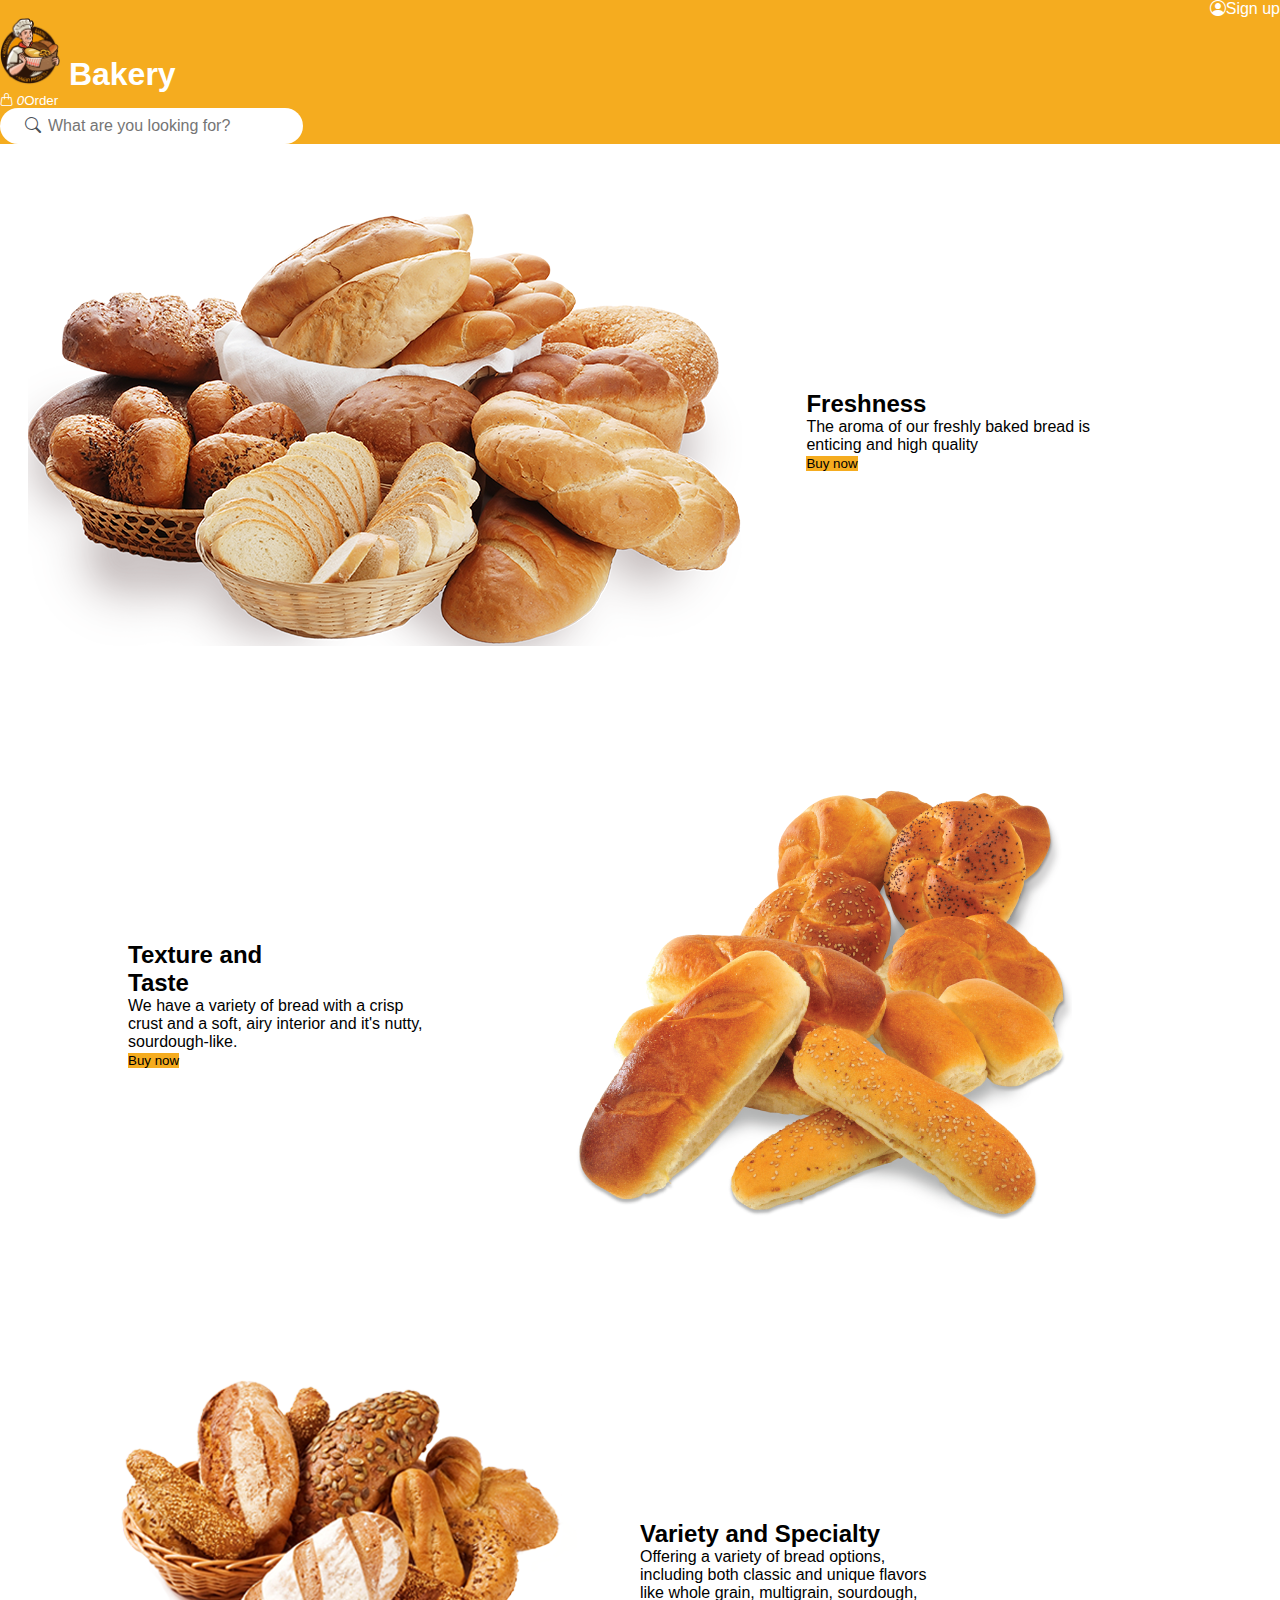
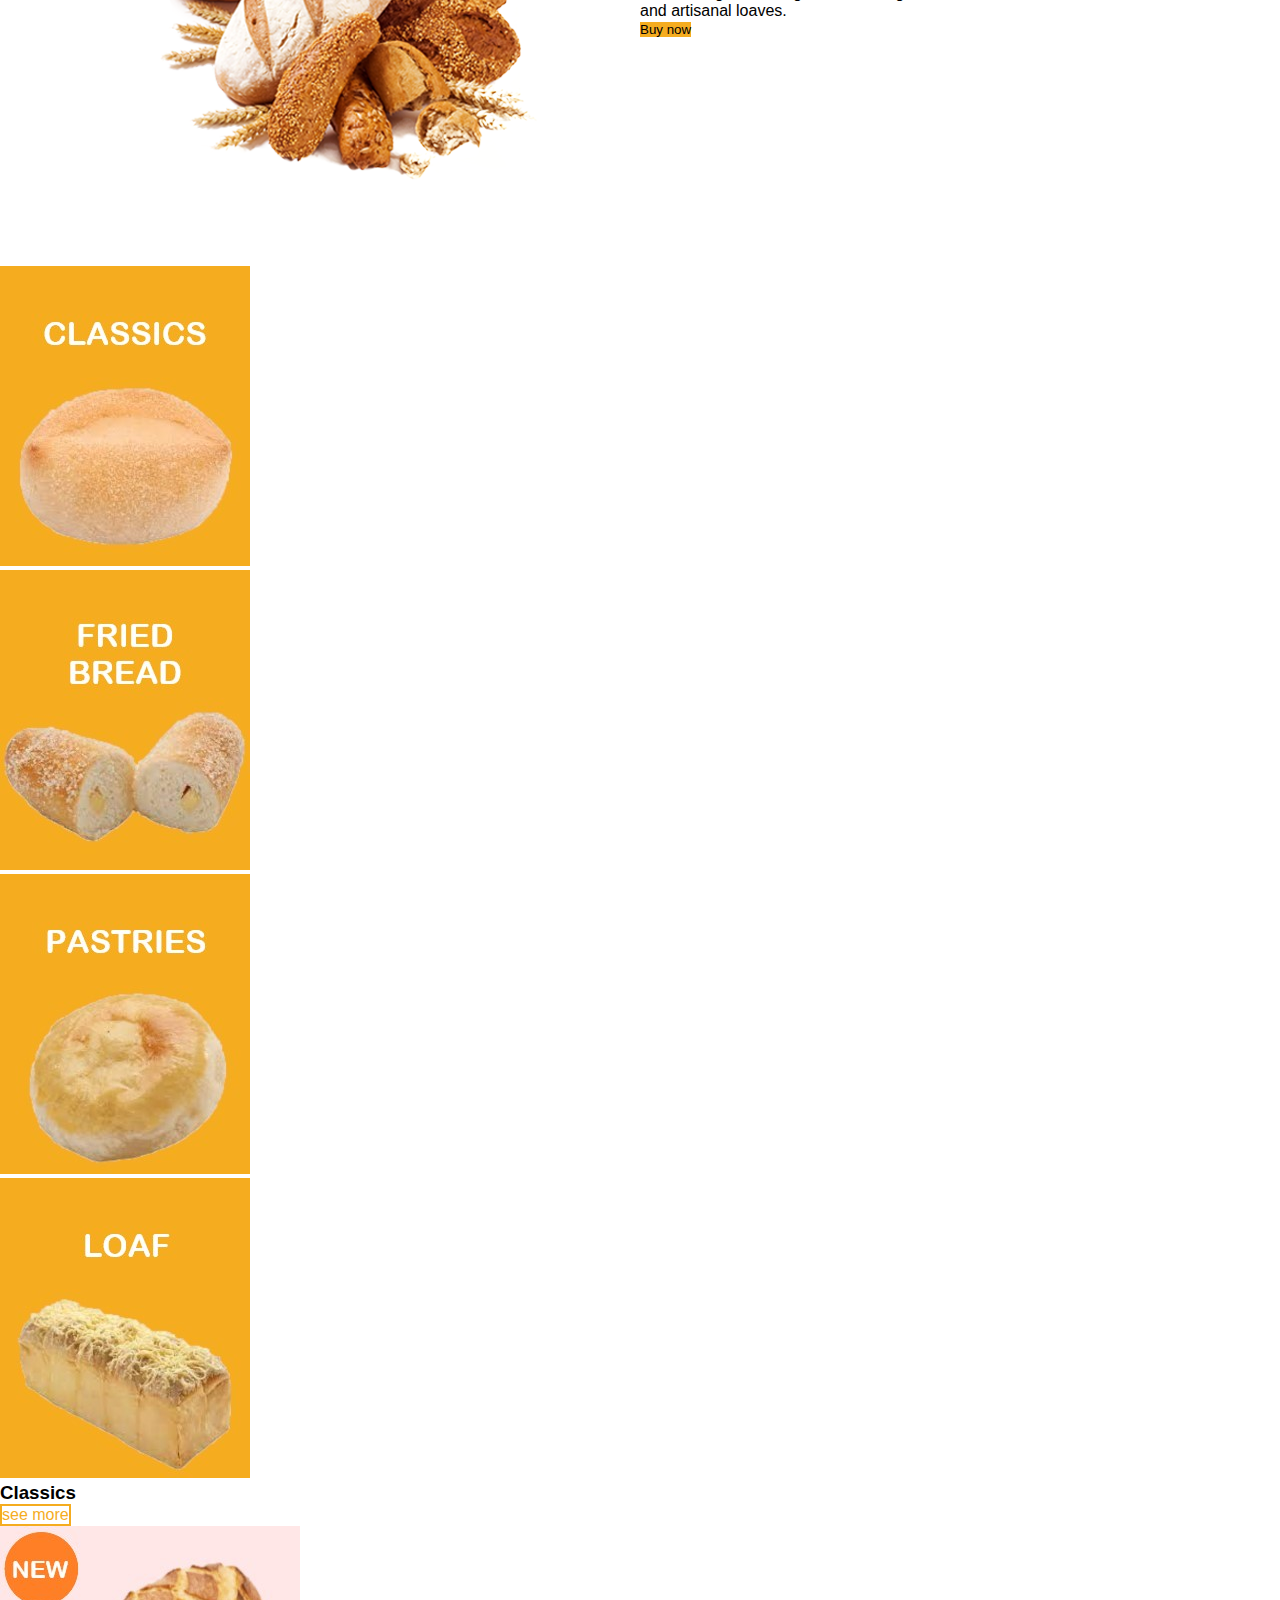
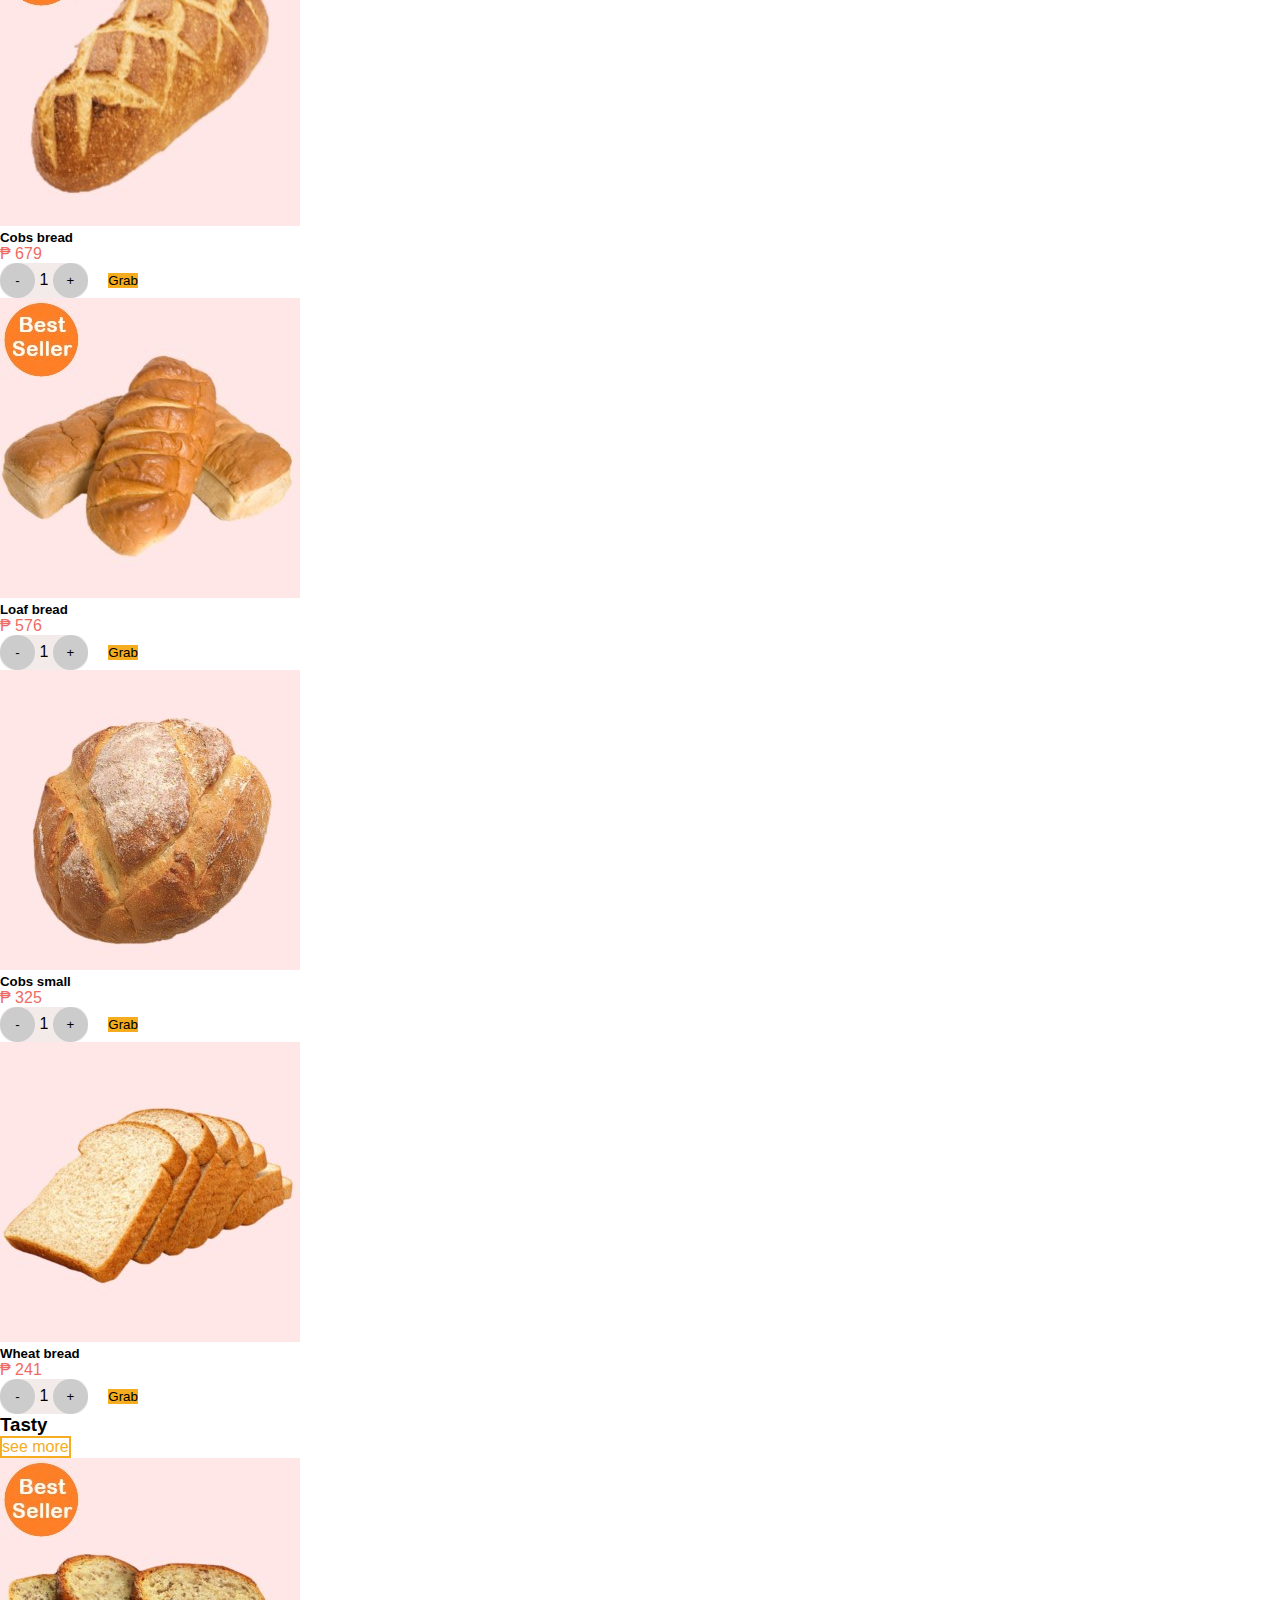
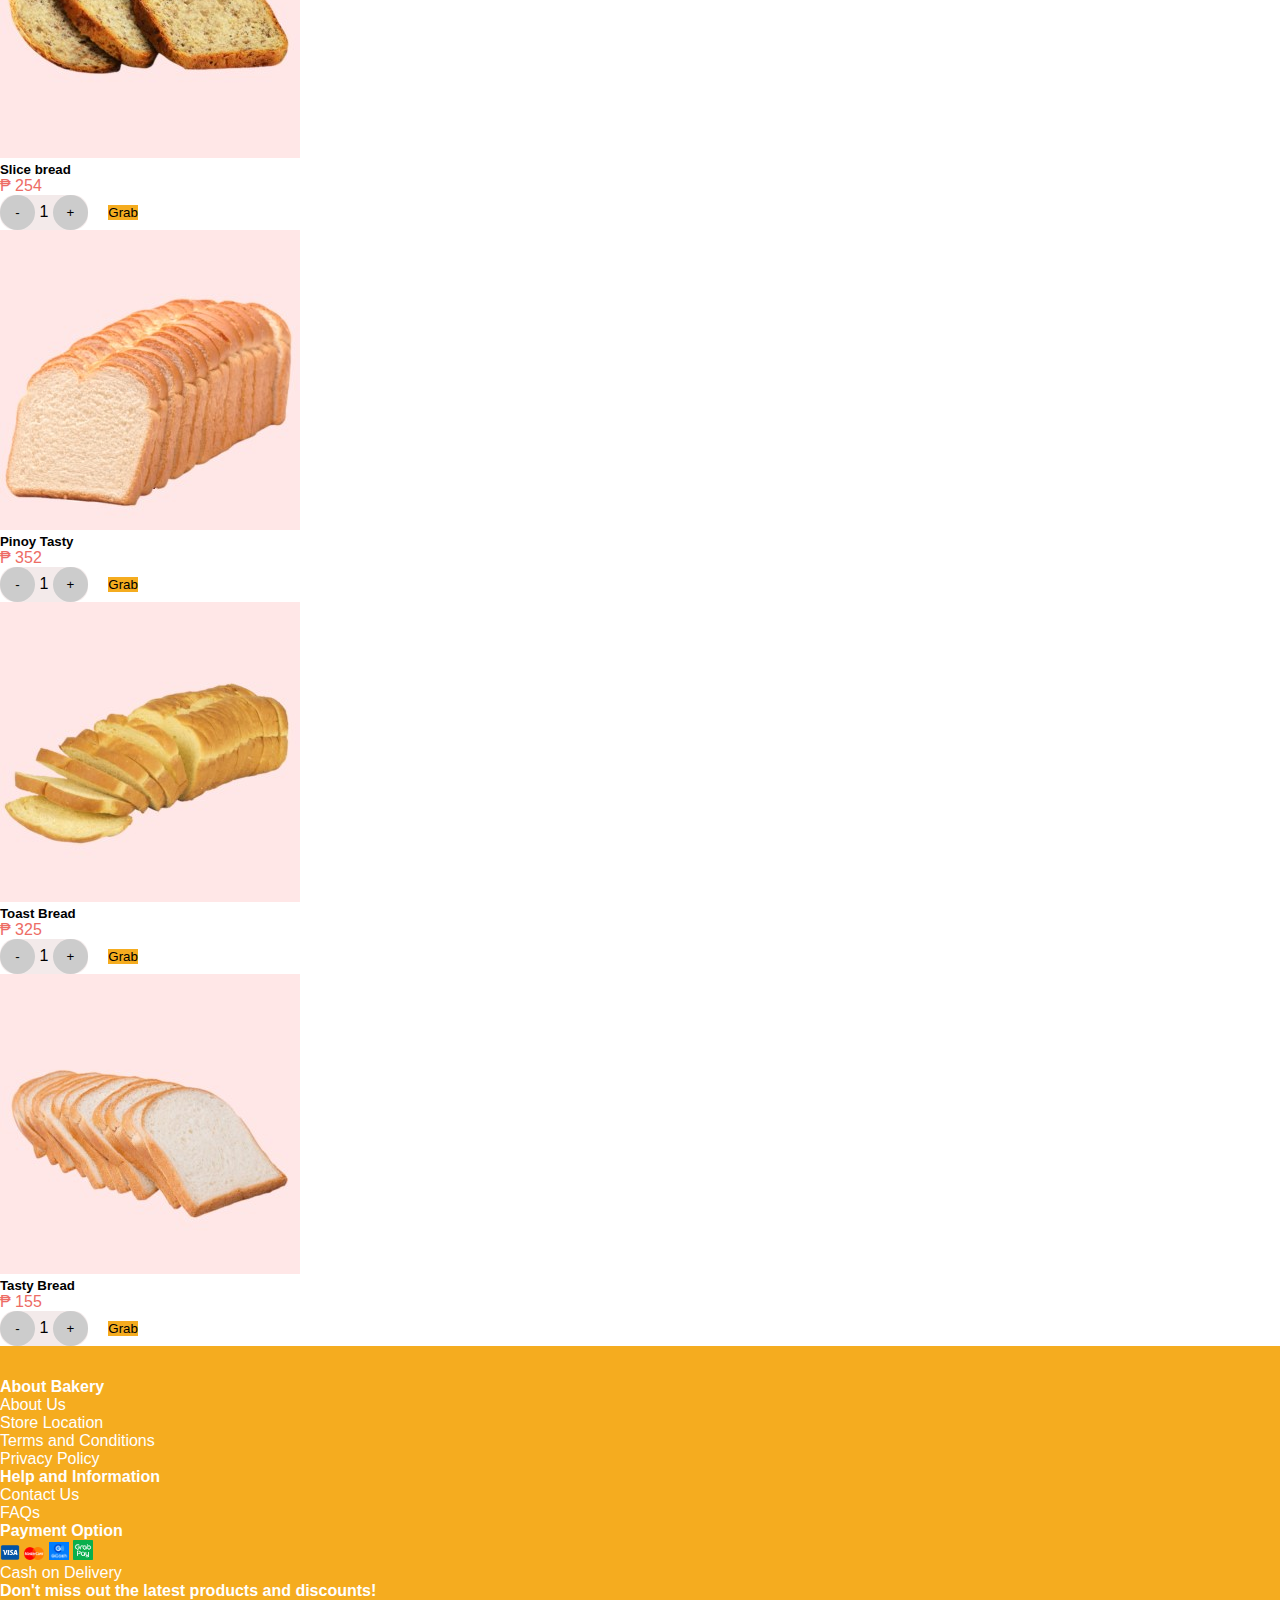
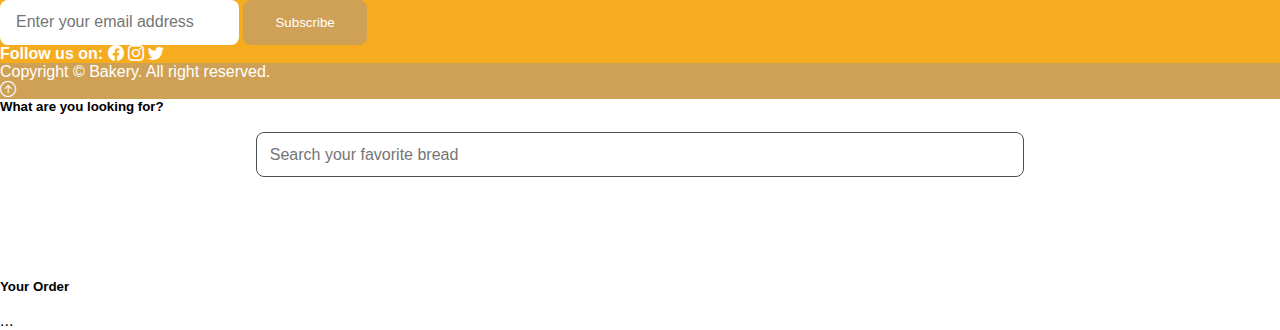
==== commit 63547319: "enhancement of sign up page" ====
--- a/index.html
+++ b/index.html
@@ -54,7 +54,7 @@
               <div class="slide-text-container--first">
                 <h2>Freshness</h2>
                 <p class="text-muted d-none d-md-block">The aroma of our freshly baked bread is enticing and high quality</p>
-                <button class="btn-bgcolor text-white fw-bold btn-lg">Buy now</button>
+                <button class="text-white fw-bold btn-lg">Buy now</button>
               </div>
               <img src="images/slide-1.png" class="d-block w-100" alt="...">
             </div>
@@ -64,7 +64,7 @@
               <div class="slide-text-container--second">
                 <h2>Texture and <br class="d-block d-md-none"/> Taste</h2>
                 <p class="text-muted d-none d-md-block">We have a variety of bread with a crisp crust and a soft, airy interior and it's nutty, sourdough-like.</p>
-                <button class="btn-bgcolor text-white fw-bold btn-lg">Buy now</button>
+                <button class="text-white fw-bold btn-lg">Buy now</button>
               </div>
               <img src="images/slide-2.png" class="d-block w-100" alt="...">
             </div>
@@ -74,7 +74,7 @@
               <div class="slide-text-container--third">
                 <h2>Variety and Specialty</h2>
                 <p class="text-muted d-none d-md-block">Offering a variety of bread options, including both classic and unique flavors like whole grain, multigrain, sourdough, and artisanal loaves.</p>
-                <button class="btn-bgcolor text-white fw-bold btn-lg">Buy now</button>
+                <button class="text-white fw-bold btn-lg">Buy now</button>
               </div>
               <img src="images/slide-3.png" class="d-block w-100" alt="...">
             </div>
@@ -325,7 +325,7 @@
         <h5 class="text-center w-100" id="offcanvasTopLabel">What are you looking for?</h5>
         <button type="button" class="btn-close text-reset position-absolute top-0 end-0 m-3" data-bs-dismiss="offcanvas" aria-label="Close"></button>
         <div class="container">
-          <input class="border w-100" type="text" placeholder="type here">
+          <input class="search_input" type="text" placeholder="Search your favorite bread">
         </div>
       </div>
     </div>
--- a/styles.css
+++ b/styles.css
@@ -175,6 +175,11 @@
     background-color: #FFFFFF;
 }
 
+.footer_input-field:focus {
+    outline: none;
+    box-shadow: none;
+}
+
 .footer_subscribe-btn {
     color: white;
     padding: 0 2rem;
@@ -188,10 +193,48 @@
     background-color: #cfa157;
 }
 
+/* OFFCANVAS SECTION */
 .offcanvas-body {
     flex-grow: 0;
 }
 
 .offcanvas-top {
     height: 20vh;
+}
+
+.search_input {
+    border: 1px solid #495057;
+    border-radius: 8px;
+    display: block;
+    height: 45px;
+    width: 60%;
+    margin: 0 auto;
+    padding: .8rem;
+    font-size: 1rem;
+    line-height: 1.5;
+    color: #495057;
+    background-color: #FFFFFF;
+}
+
+.search_input:focus {
+    outline: none;
+    box-shadow: none;
+    border: 2px solid var(--primary-color);
+}
+
+.btn-close:focus {
+    outline: none;
+    box-shadow: none;
+}
+
+/* SIGNUP PAGE STYLING */
+.card-header {
+    color: #ffffff;
+    background-color: var(--primary-color);
+}
+
+.card-body input:focus {
+    outline: none;
+    box-shadow: none;
+    border: 2px solid var(--primary-color);
 }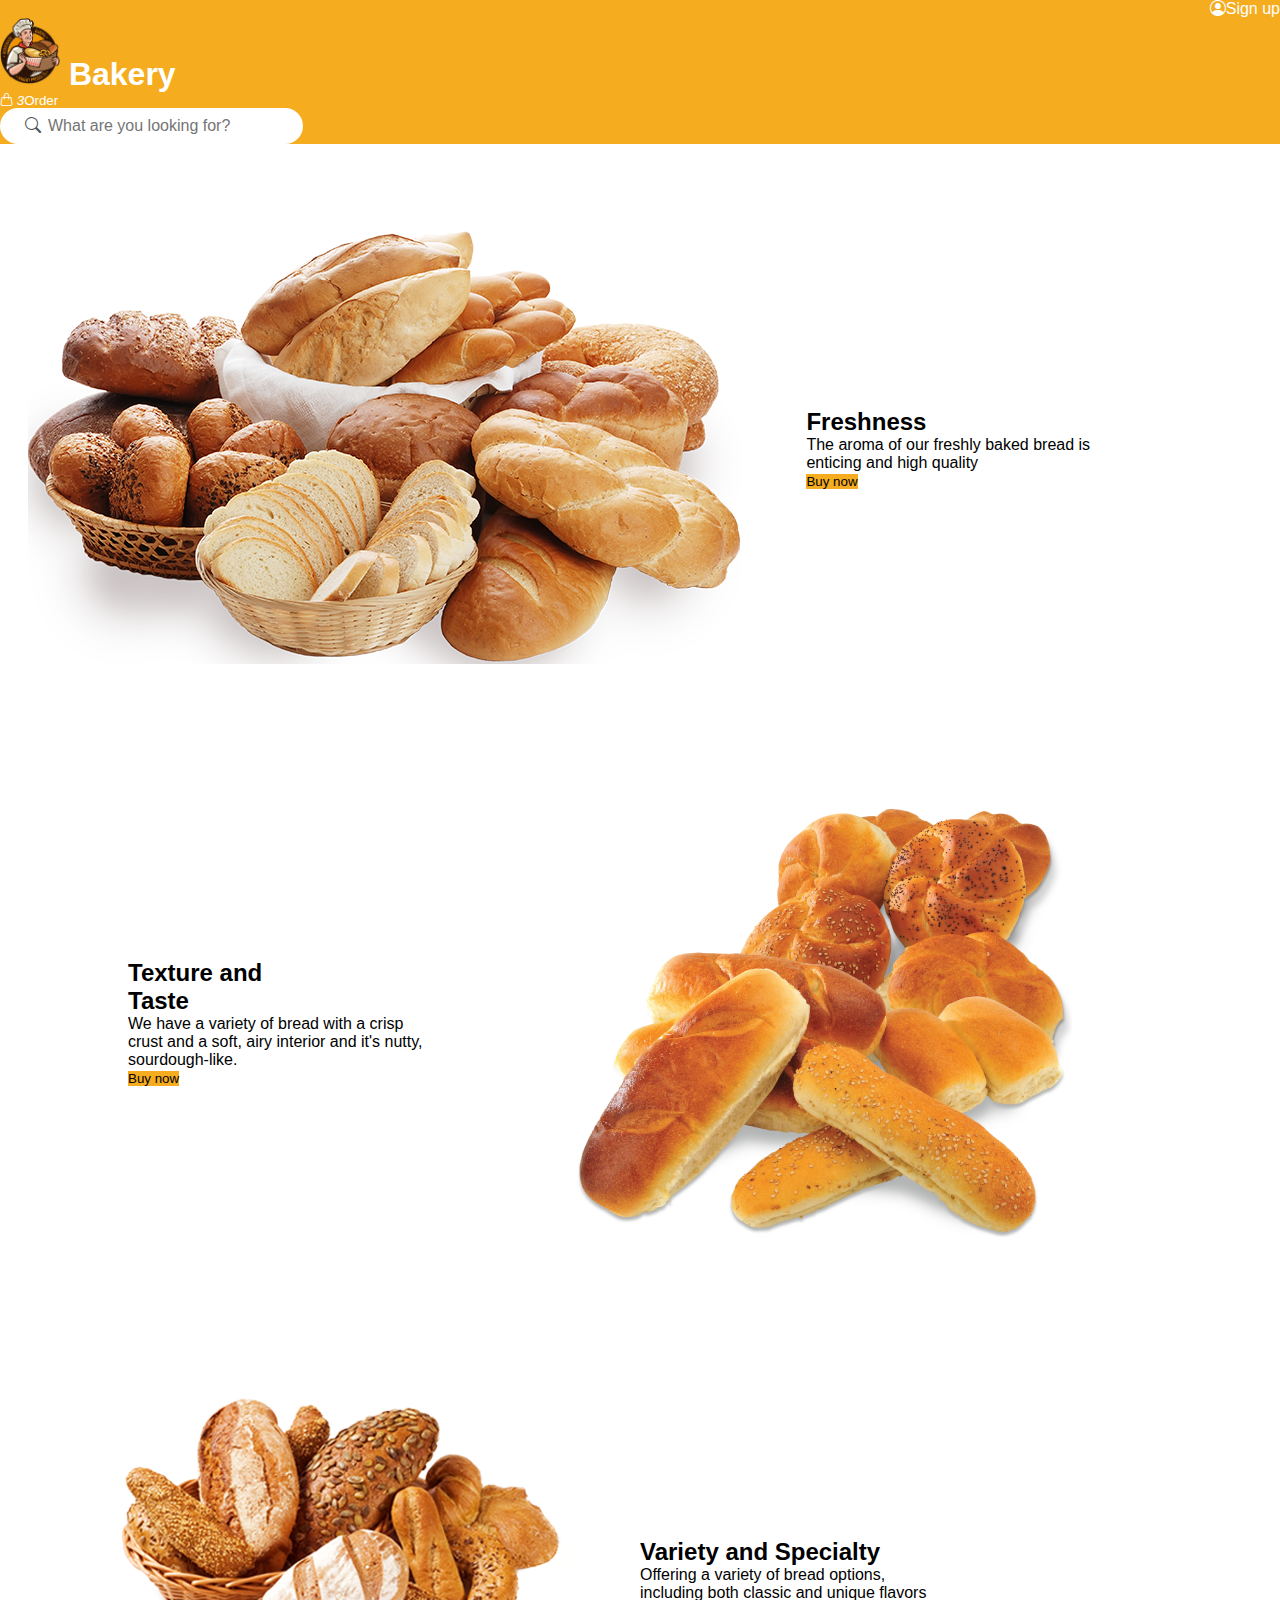
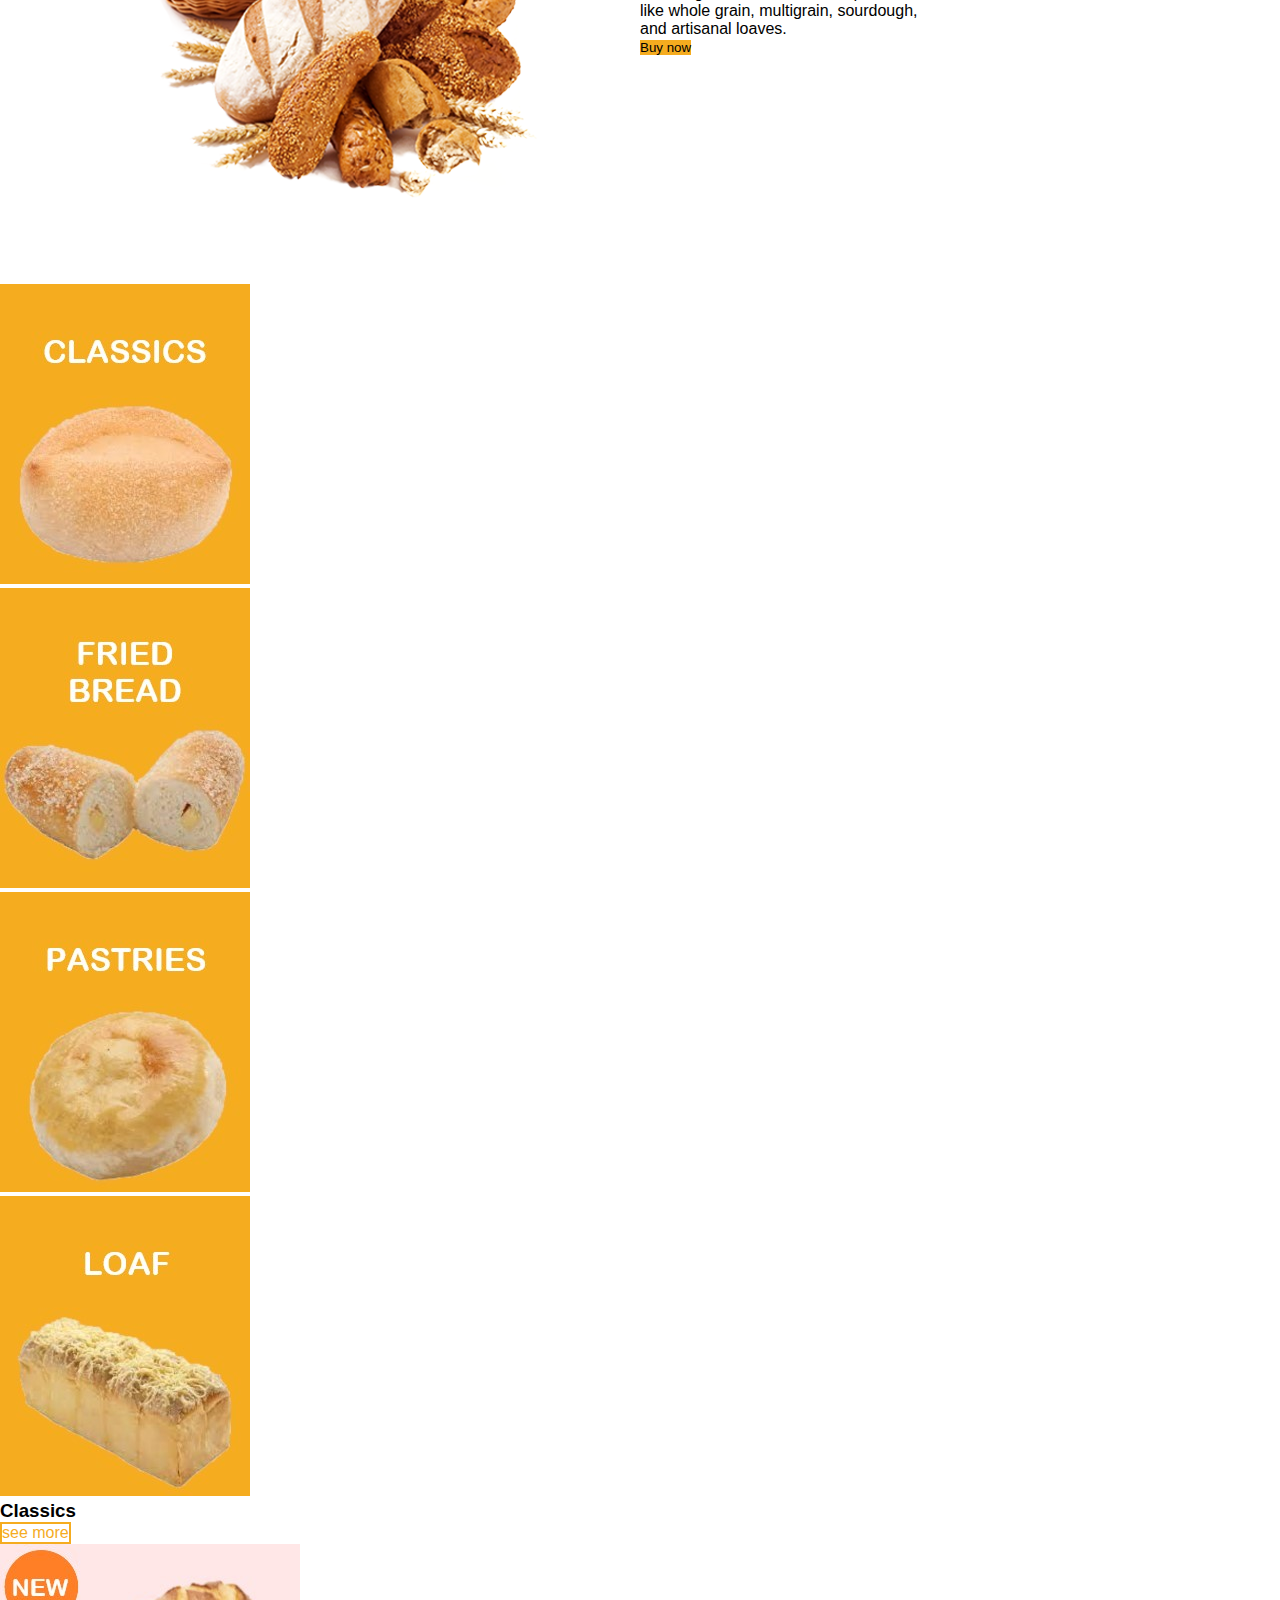
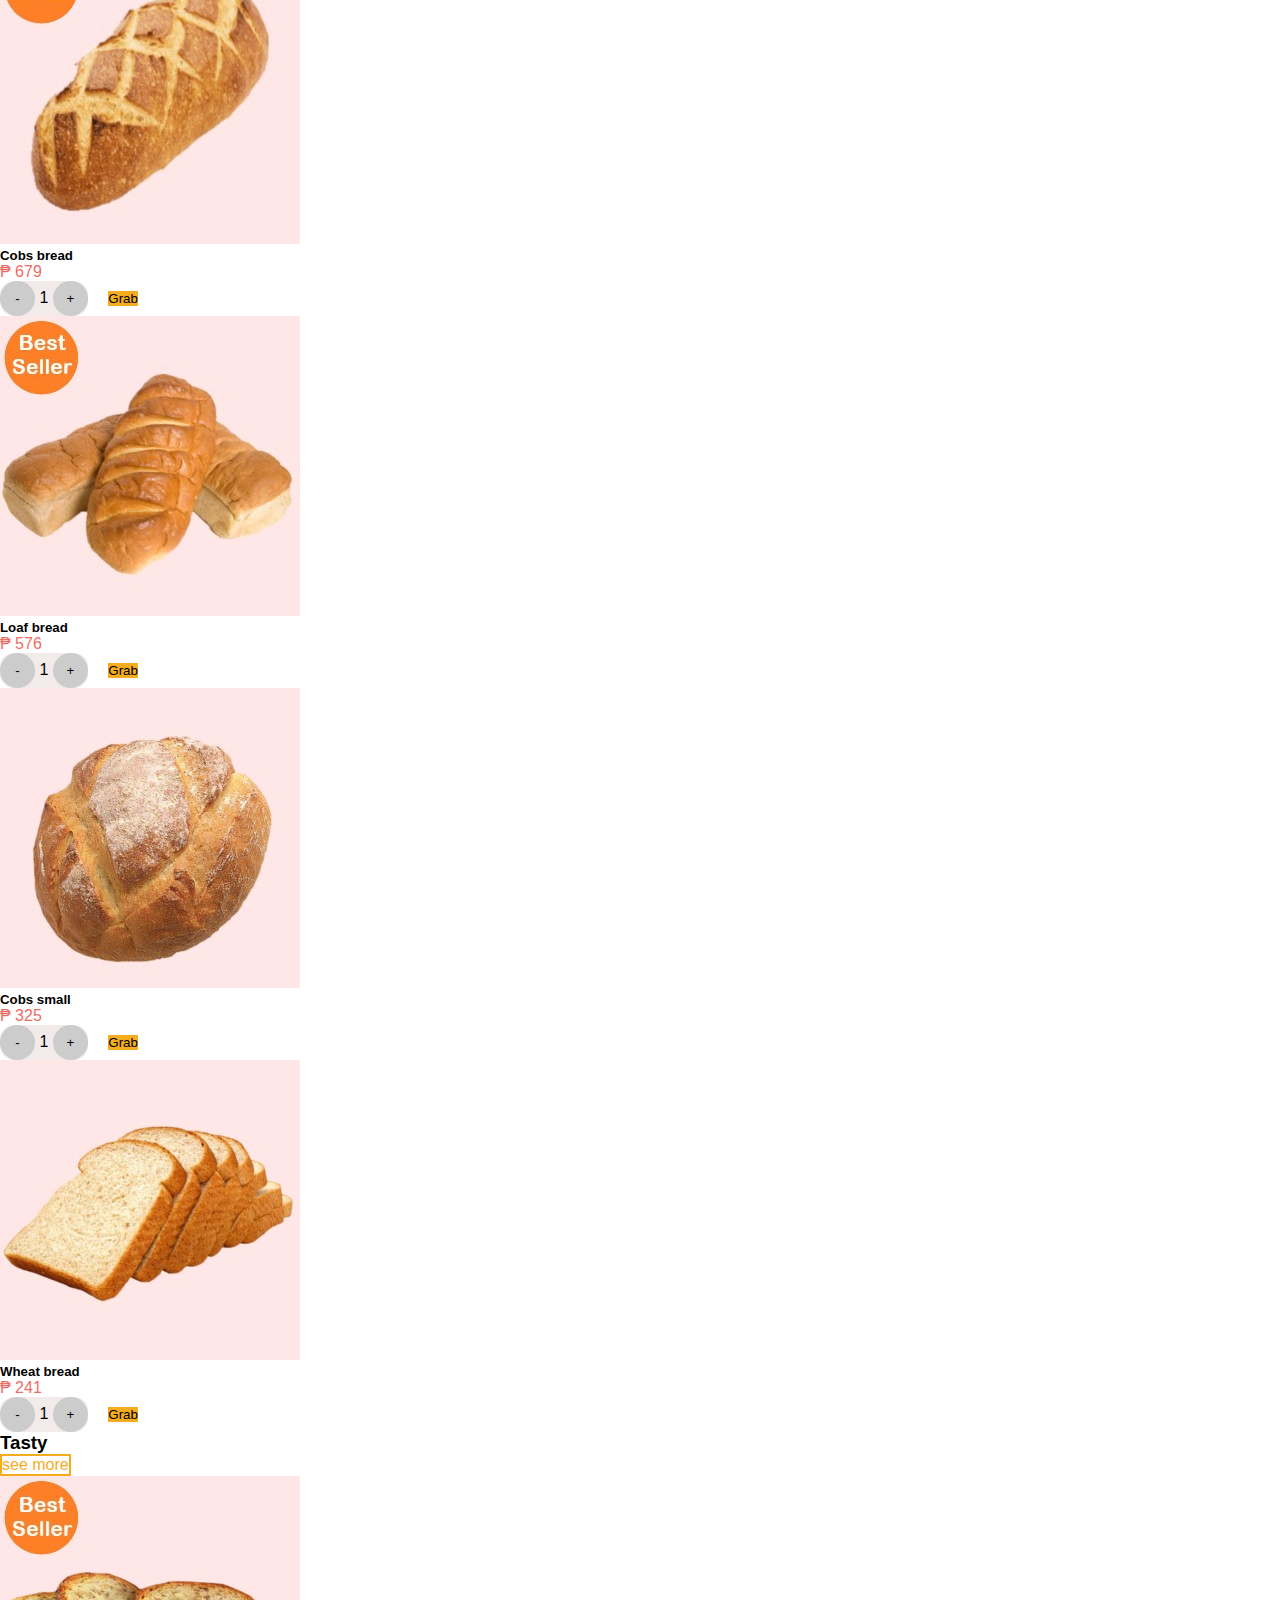
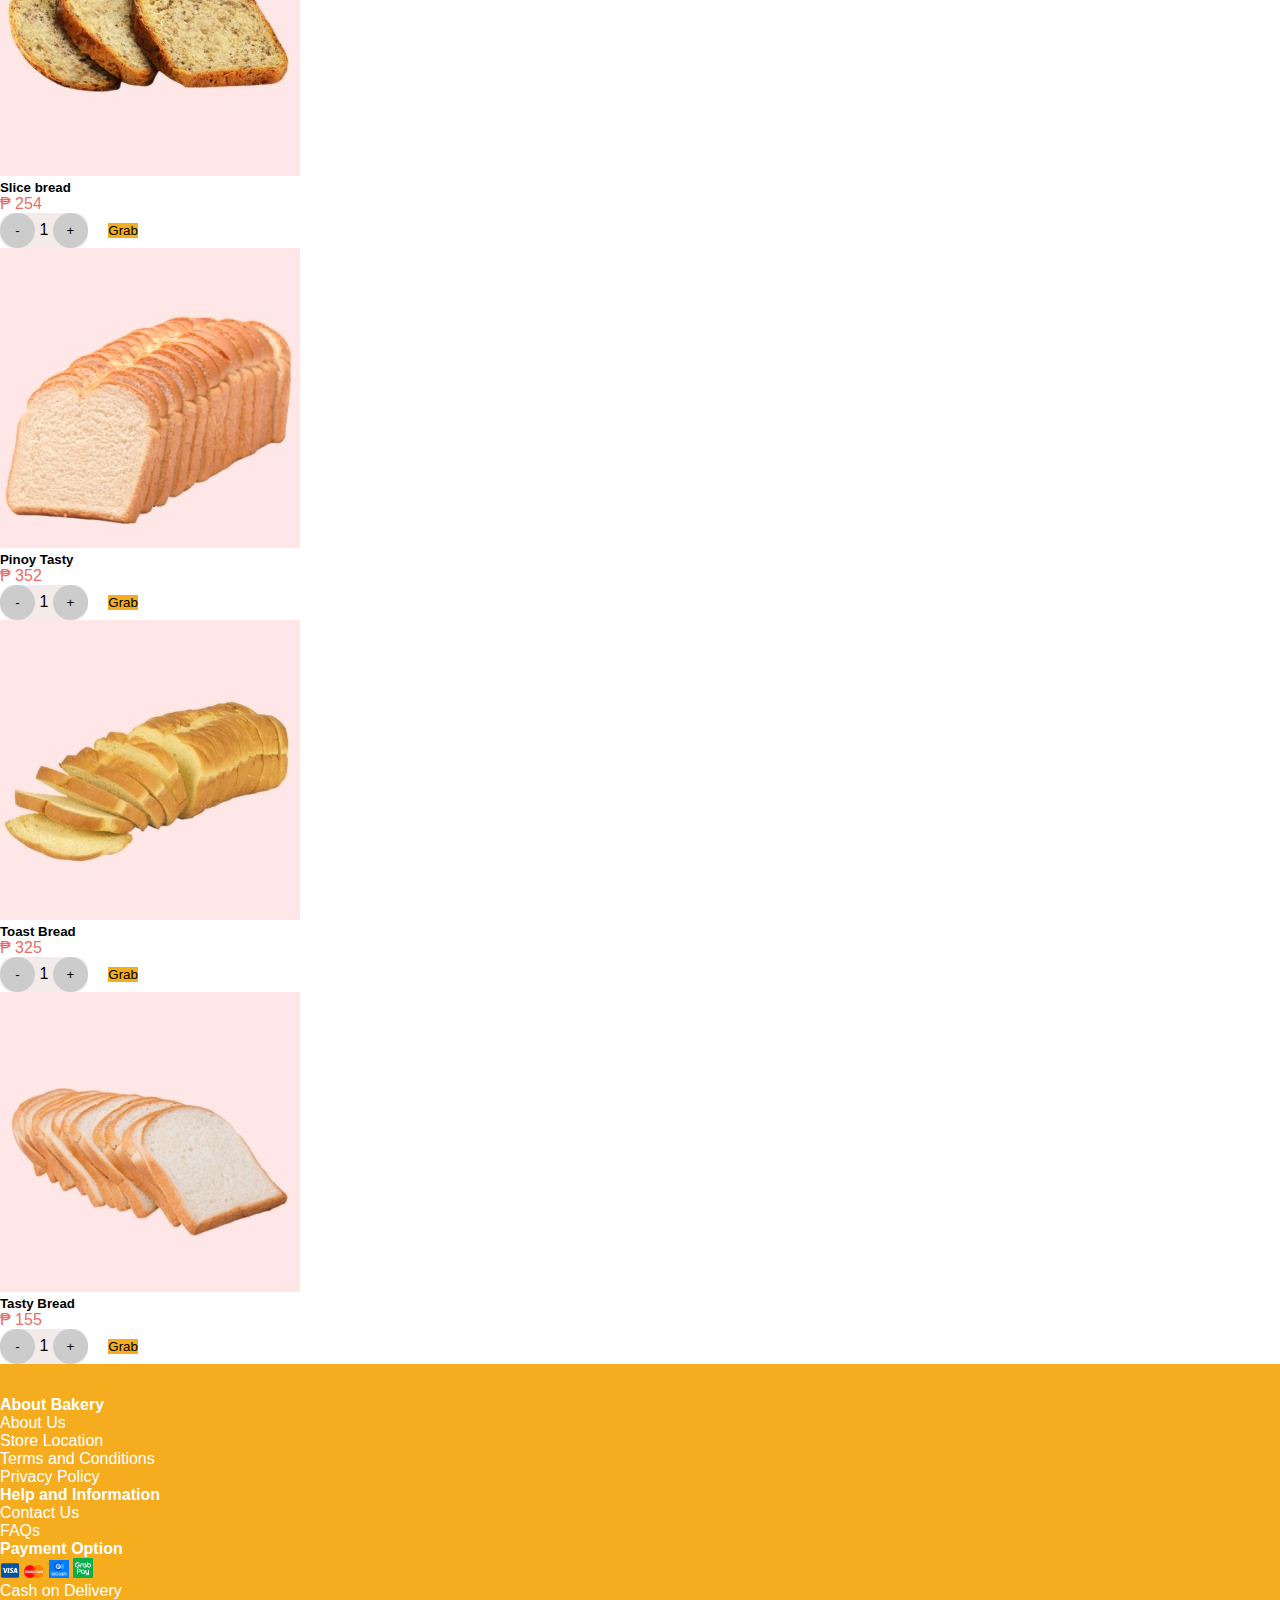
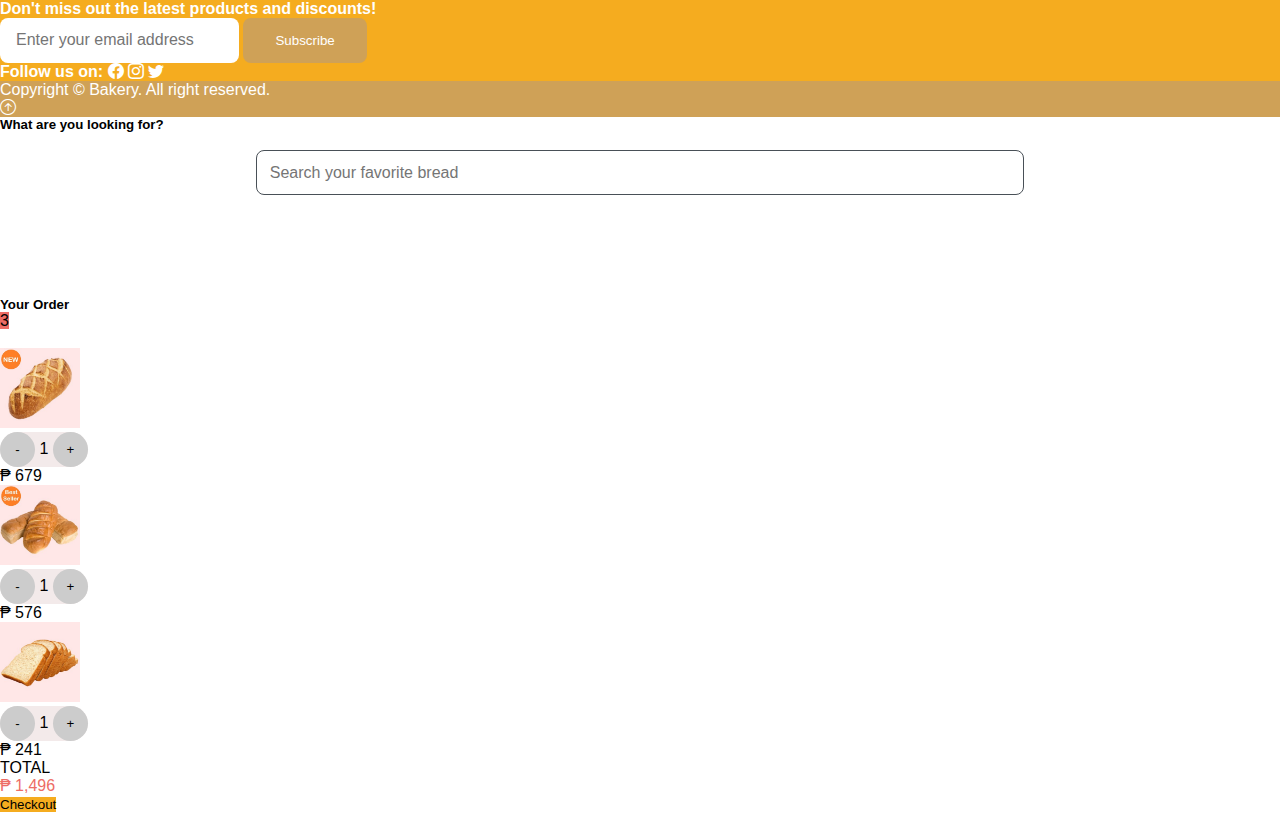
==== commit 3976ce5b: "added a content for order section and put indicator to slider" ====
--- a/index.html
+++ b/index.html
@@ -32,7 +32,7 @@
             <button class="header_order-button">
               <i class="bi bi-handbag me-md-2 position-relative">
                 <span class="position-absolute top-0 start-100 translate-middle badge rounded-pill bg-danger">
-                  0
+                  3
                 </span>
               </i>
               <span class="d-none d-md-block">Order</span>
@@ -47,9 +47,14 @@
     </header>
     <!-- HERO SECTION -->
     <section class="container">
-      <div id="carouselExampleCaptions" class="carousel slide" data-bs-ride="carousel">
+      <div id="carouselExampleCaptions" class="carousel carousel-dark slide" data-bs-ride="carousel">
+        <div class="carousel-indicators">
+          <button type="button" data-bs-target="#carouselExampleIndicators" data-bs-slide-to="0" class="active" aria-current="true" aria-label="Slide 1"></button>
+          <button type="button" data-bs-target="#carouselExampleIndicators" data-bs-slide-to="1" aria-label="Slide 2"></button>
+          <button type="button" data-bs-target="#carouselExampleIndicators" data-bs-slide-to="2" aria-label="Slide 3"></button>
+        </div>
         <div class="carousel-inner">
-          <div class="carousel-item active">
+          <div class="carousel-item active" data-bs-interval="3000">
             <div class="slide-container">
               <div class="slide-text-container--first">
                 <h2>Freshness</h2>
@@ -59,7 +64,7 @@
               <img src="images/slide-1.png" class="d-block w-100" alt="...">
             </div>
           </div>
-          <div class="carousel-item">
+          <div class="carousel-item" data-bs-interval="3000">
             <div class="slide-container">
               <div class="slide-text-container--second">
                 <h2>Texture and <br class="d-block d-md-none"/> Taste</h2>
@@ -69,7 +74,7 @@
               <img src="images/slide-2.png" class="d-block w-100" alt="...">
             </div>
           </div>
-          <div class="carousel-item">
+          <div class="carousel-item" data-bs-interval="3000">
             <div class="slide-container">
               <div class="slide-text-container--third">
                 <h2>Variety and Specialty</h2>
@@ -333,11 +338,59 @@
     <!-- OFFCANVAS FOR ORDER SECTION -->
     <div class="offcanvas offcanvas-end" tabindex="-1" id="offcanvasRight" aria-labelledby="offcanvasRightLabel">
       <div class="offcanvas-header">
-        <h5 id="offcanvasRightLabel">Your Order</h5>
+        <div class="d-flex align-items-center">
+          <h5 class="m-0" id="offcanvasRightLabel">Your Order</h5>
+          <span class="badge ms-5 fw-bold fs-6 counter">3</span>
+        </div>
         <button type="button" class="btn-close text-reset" data-bs-dismiss="offcanvas" aria-label="Close"></button>
       </div>
       <div class="offcanvas-body">
-        ...
+        <ul class="list-group">
+          <li class="list-group-item d-flex justify-content-between align-items-center">
+            <div>
+              <img src="images/cobs-bread.jpg" alt="" width="80px">
+            </div>
+            <div class="qty-container--order-section">
+              <button class="qty-btn fw-bold">-</button>
+              <span class="fw-bold">1</span>
+              <button class="qty-btn fw-bold">+</button>
+            </div>
+            <div>
+              <span>&#8369; 679</span>
+            </div>
+          </li>
+          <li class="list-group-item d-flex justify-content-between align-items-center">
+            <div>
+              <img src="images/loaf-bread.jpg" alt="" width="80px">
+            </div>
+            <div class="qty-container--order-section">
+              <button class="qty-btn fw-bold">-</button>
+              <span class="fw-bold">1</span>
+              <button class="qty-btn fw-bold">+</button>
+            </div>
+            <div>
+              <span>&#8369; 576</span>
+            </div>
+          </li>
+          <li class="list-group-item d-flex justify-content-between align-items-center">
+            <div>
+              <img src="images/wheat-bread.jpg" alt="" width="80px">
+            </div>
+            <div class="qty-container--order-section">
+              <button class="qty-btn fw-bold">-</button>
+              <span class="fw-bold">1</span>
+              <button class="qty-btn fw-bold">+</button>
+            </div>
+            <div>
+              <span>&#8369; 241</span>
+            </div>
+          </li>
+          <li class="list-group-item d-flex justify-content-between align-items-center">
+            <div class="fw-bold">TOTAL</div>
+            <span class="order_total fw-bold">&#8369; 1,496</span>
+          </li>
+        </ul>
+        <button type="submit" class="text-white fw-bold px-3 rounded w-100 mt-5 py-2">Checkout</button>
       </div>
     </div>
 
--- a/styles.css
+++ b/styles.css
@@ -1,6 +1,8 @@
 :root {
     --primary-color: #F5AC1F;
     --bg-primary-color: #fee7e7;
+    --carousel-dark-bg: #F5AC1F !important;
+    --carousel-dark-text: #F5AC1F;
 }
 
 * {
@@ -104,6 +106,10 @@
     transform: translateY(-50%);
 }
 
+.carousel-dark .carousel-indicators [data-bs-target] {
+    background-color: var(--primary-color);
+}
+
 /* PRODUCT SECTION */
 .link-btn {
     border: 2px solid var(--primary-color);
@@ -122,7 +128,7 @@
 .qty-container {
     background-color: rgb(243, 234, 234);
     display: inline-block;
-    border-radius: 15px;
+    border-radius: 14px;
     margin-right: 1rem;
 }
 
@@ -237,4 +243,20 @@
     outline: none;
     box-shadow: none;
     border: 2px solid var(--primary-color);
+}
+
+.qty-container--order-section {
+    background-color: rgb(243, 234, 234);
+    display: inline-block;
+    border-radius: 18px;
+    margin-right: 1rem;
+}
+
+/* ORDER */
+.order_total {
+    color: #ED6C65;
+}
+
+.counter {
+    background-color: #ED6C65;
 }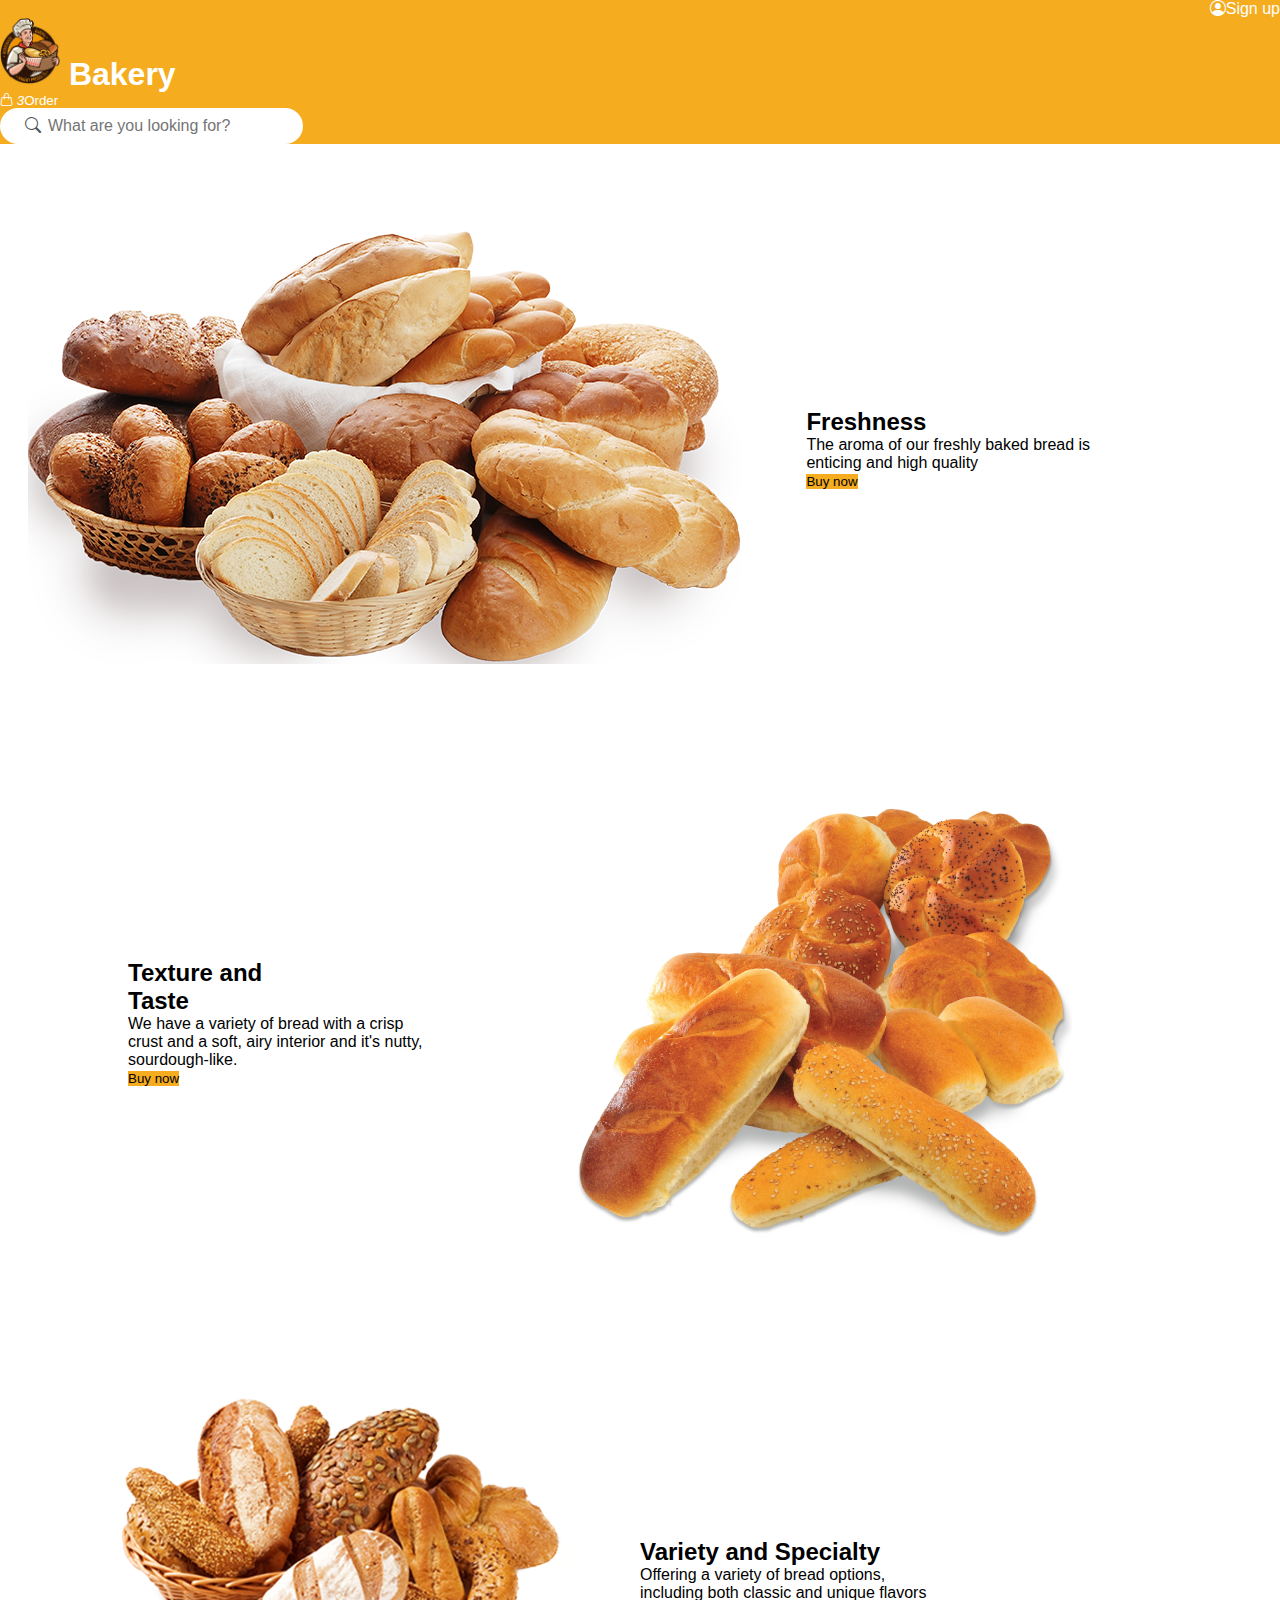
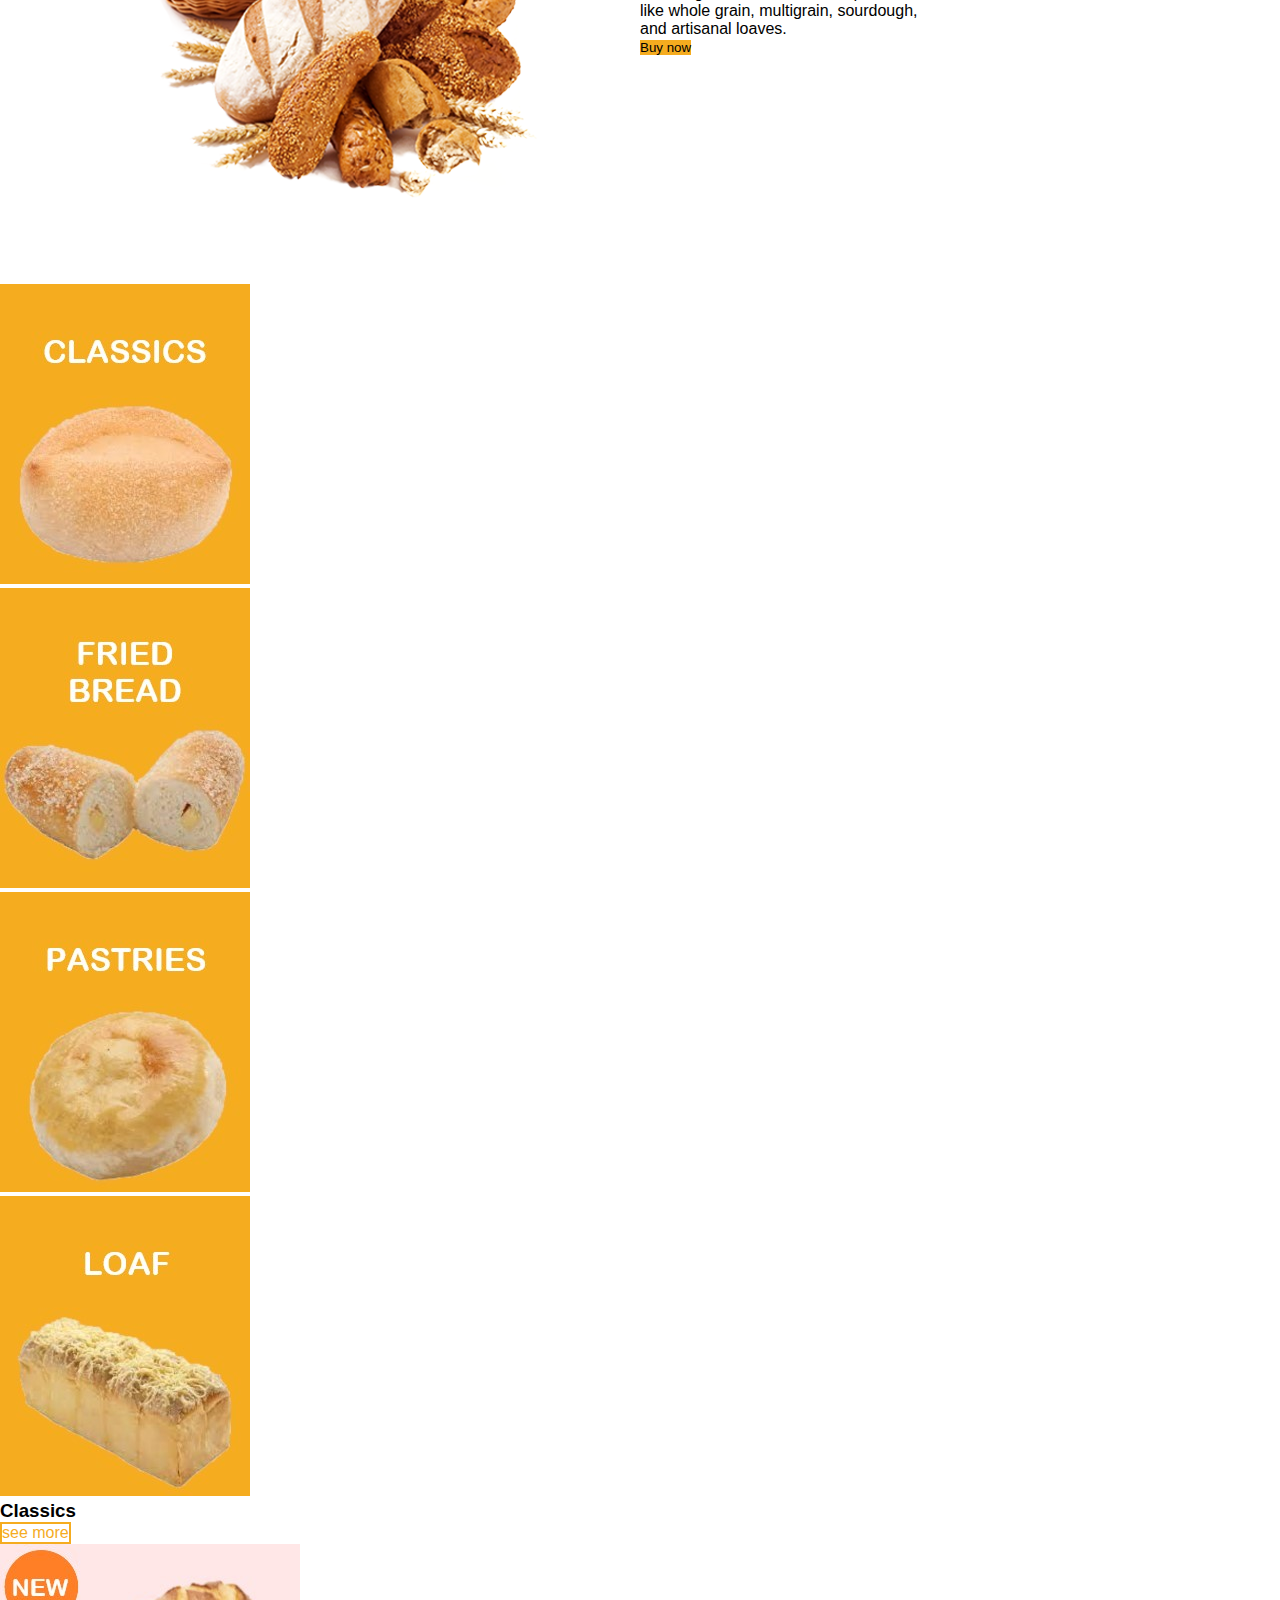
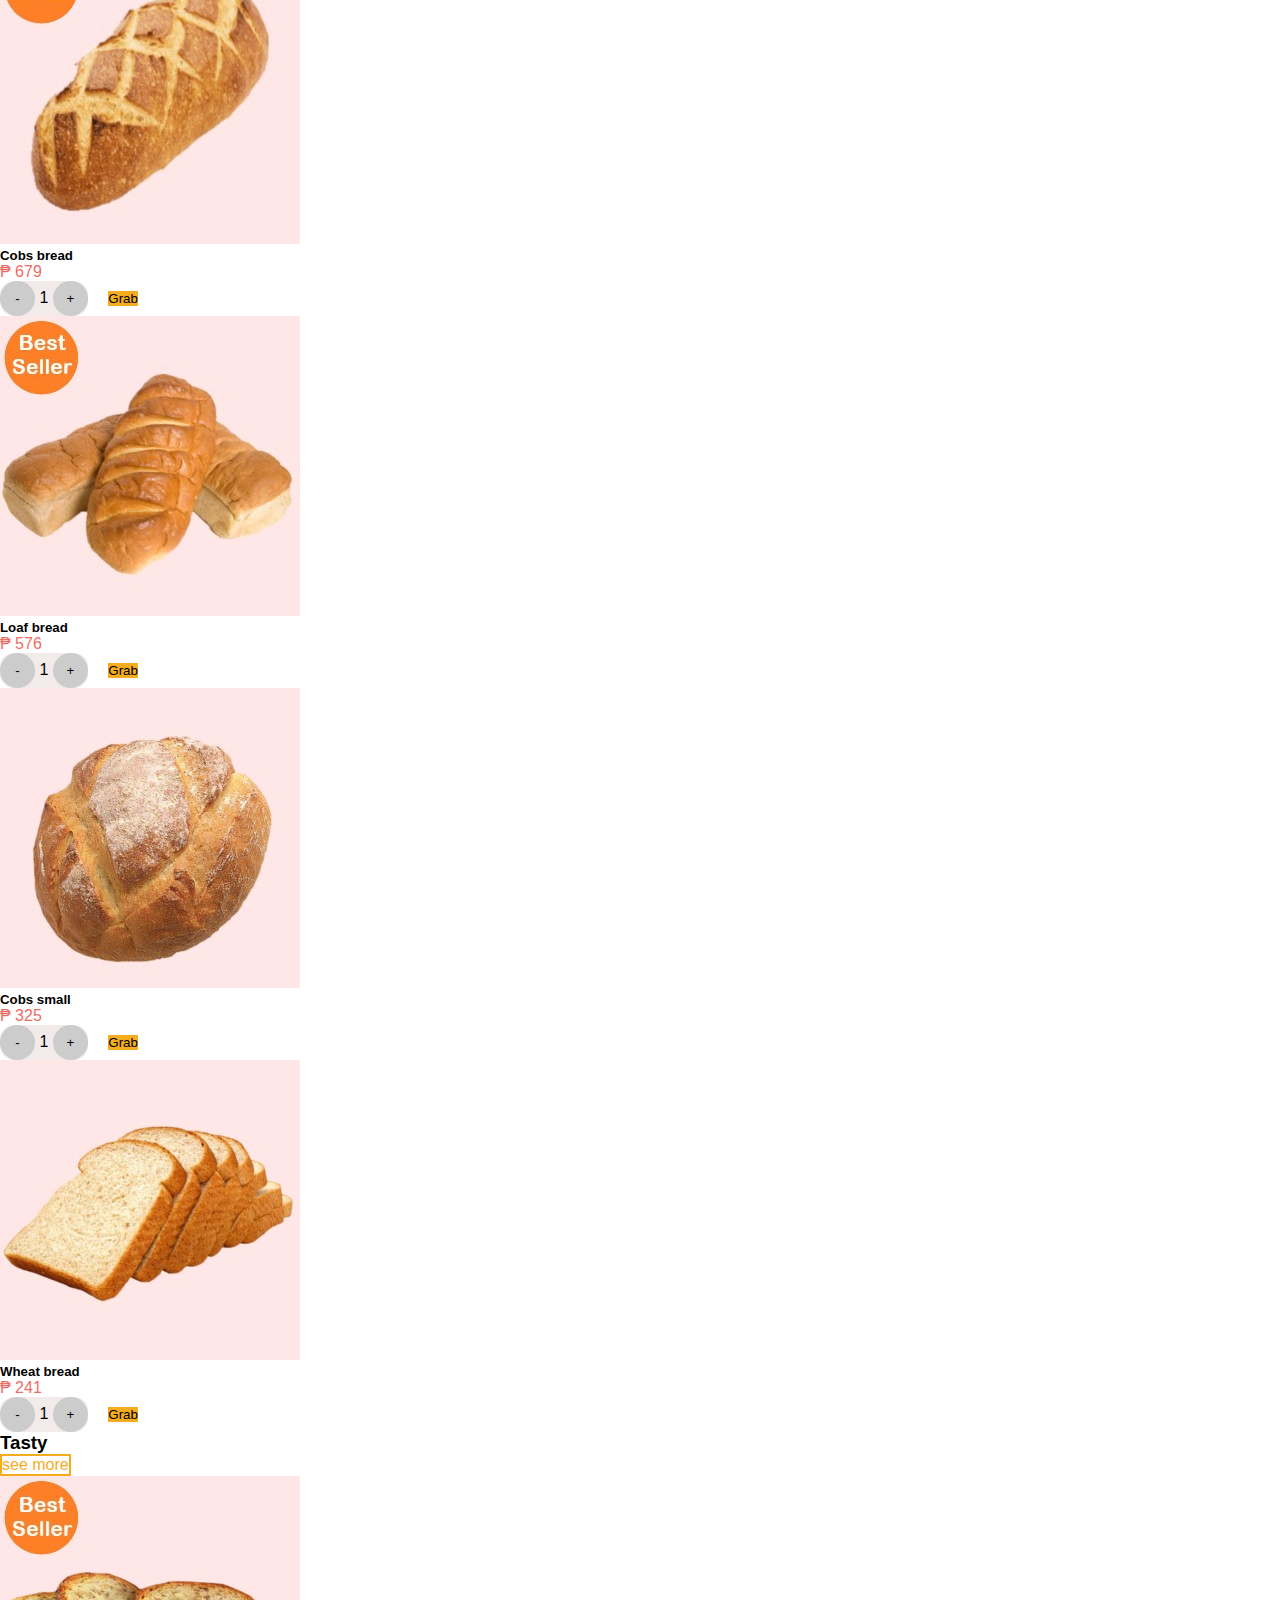
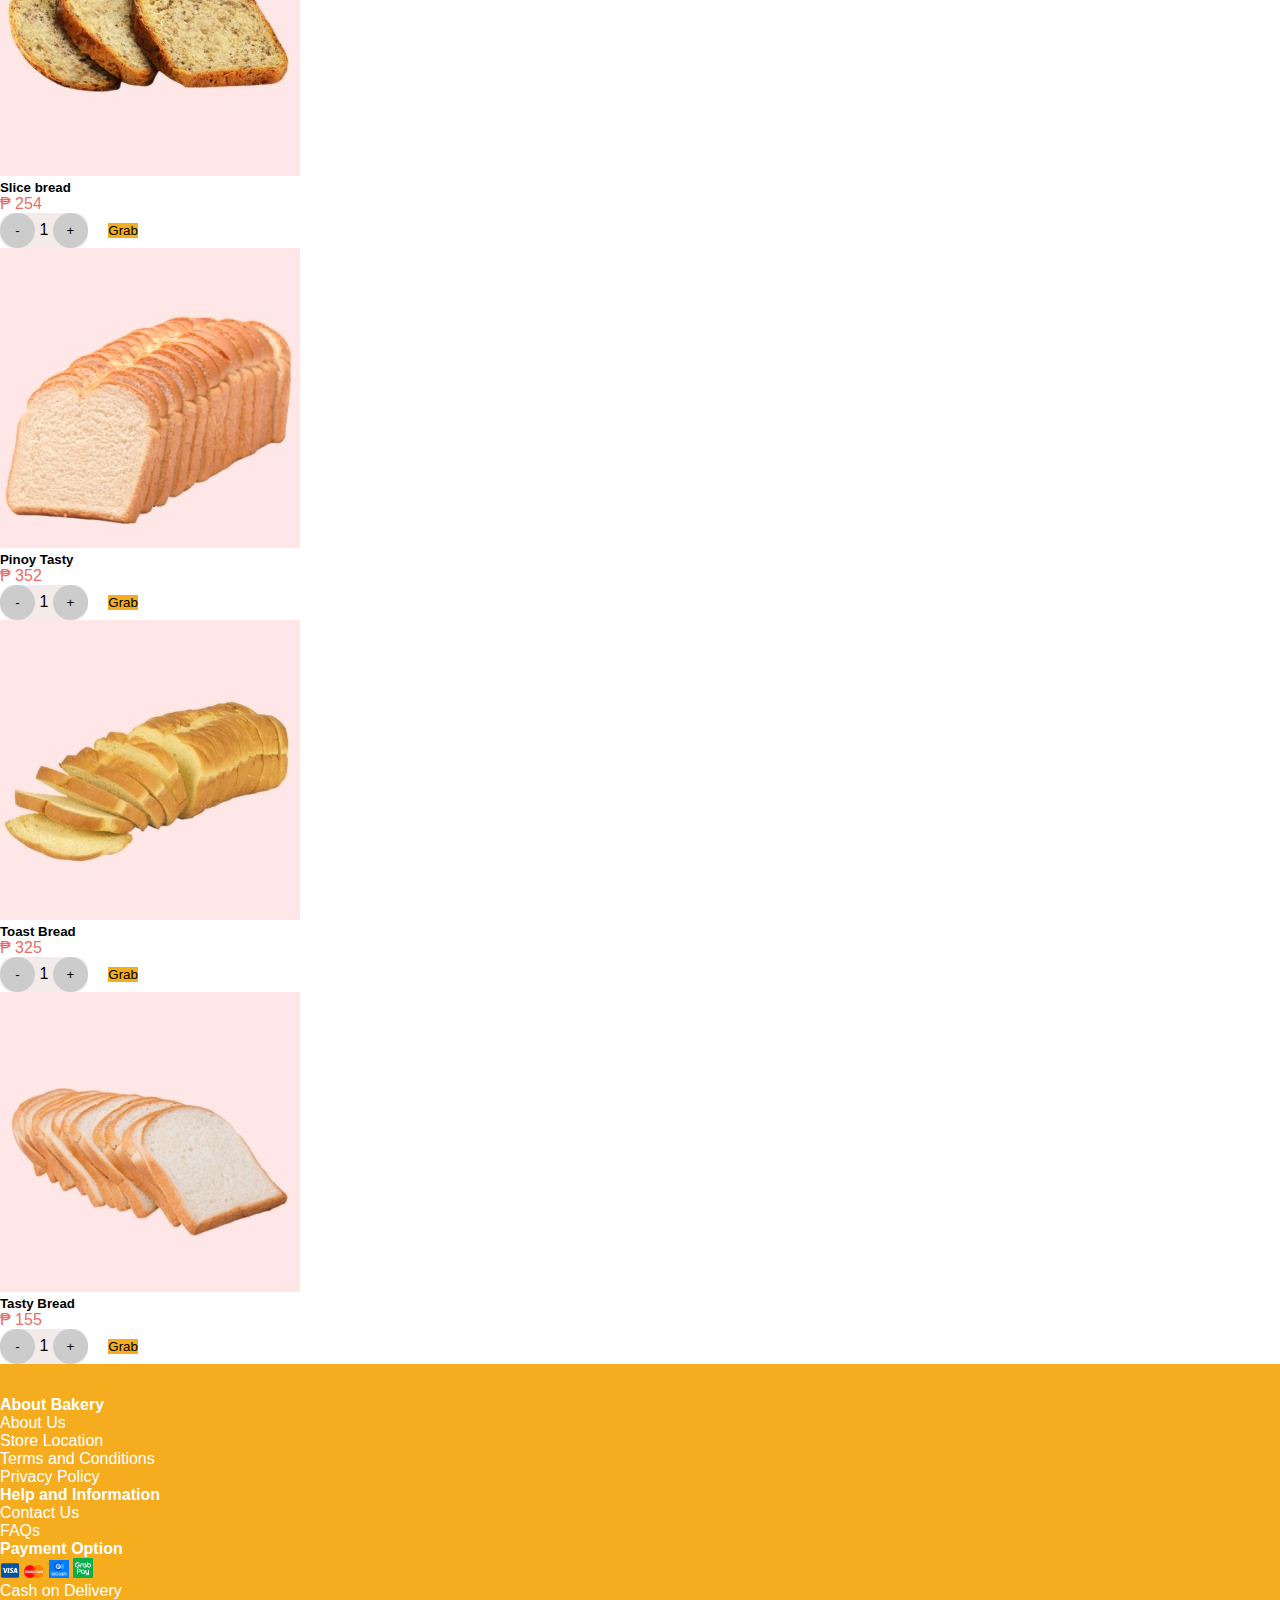
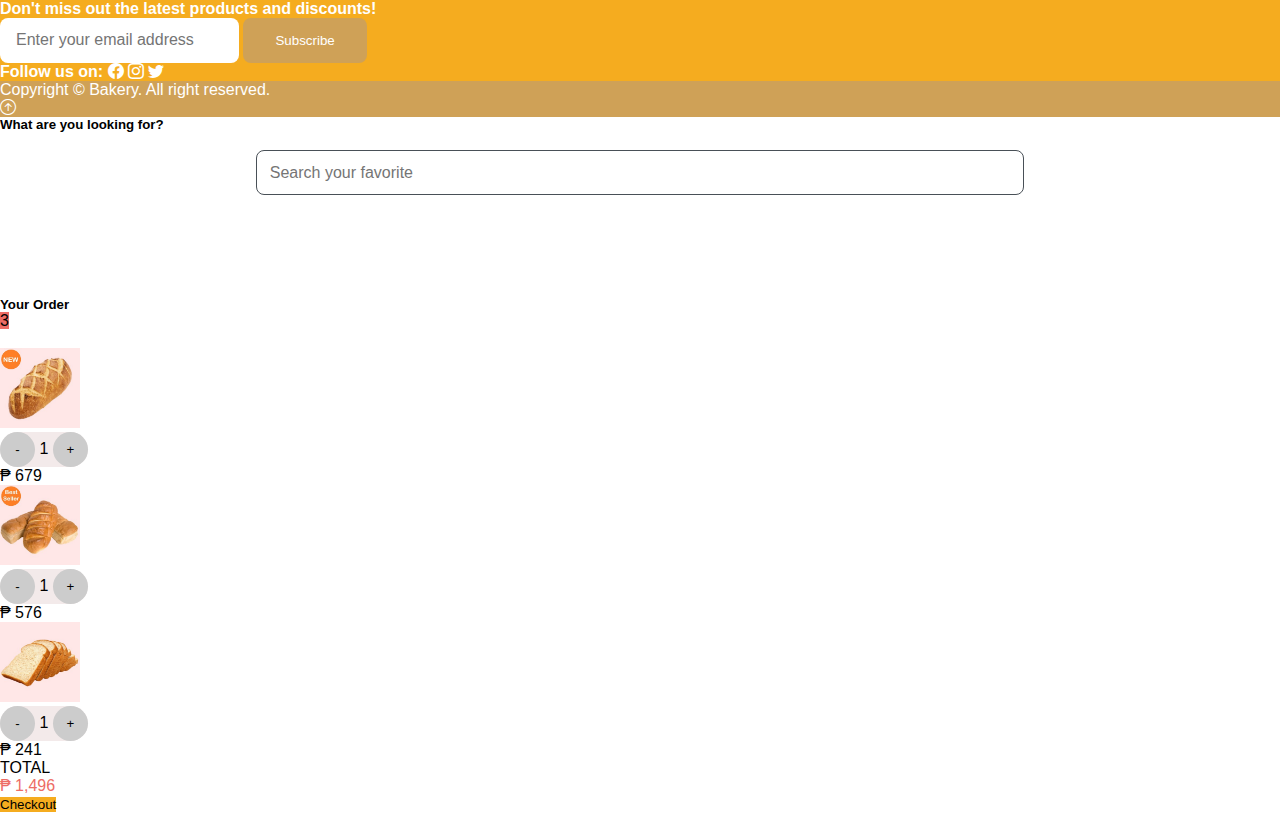
==== commit 29b81477: "adjust indicator and replace placeholder in input" ====
--- a/index.html
+++ b/index.html
@@ -48,7 +48,7 @@
     <!-- HERO SECTION -->
     <section class="container">
       <div id="carouselExampleCaptions" class="carousel carousel-dark slide" data-bs-ride="carousel">
-        <div class="carousel-indicators">
+        <div class="carousel-indicators mb-0 pb-0">
           <button type="button" data-bs-target="#carouselExampleIndicators" data-bs-slide-to="0" class="active" aria-current="true" aria-label="Slide 1"></button>
           <button type="button" data-bs-target="#carouselExampleIndicators" data-bs-slide-to="1" aria-label="Slide 2"></button>
           <button type="button" data-bs-target="#carouselExampleIndicators" data-bs-slide-to="2" aria-label="Slide 3"></button>
@@ -330,7 +330,7 @@
         <h5 class="text-center w-100" id="offcanvasTopLabel">What are you looking for?</h5>
         <button type="button" class="btn-close text-reset position-absolute top-0 end-0 m-3" data-bs-dismiss="offcanvas" aria-label="Close"></button>
         <div class="container">
-          <input class="search_input" type="text" placeholder="Search your favorite bread">
+          <input class="search_input" type="text" placeholder="Search your favorite">
         </div>
       </div>
     </div>
--- a/styles.css
+++ b/styles.css
@@ -108,6 +108,10 @@
 
 .carousel-dark .carousel-indicators [data-bs-target] {
     background-color: var(--primary-color);
+}
+
+.carousel-indicators [data-bs-target] {
+    border-bottom: 0;
 }
 
 /* PRODUCT SECTION */
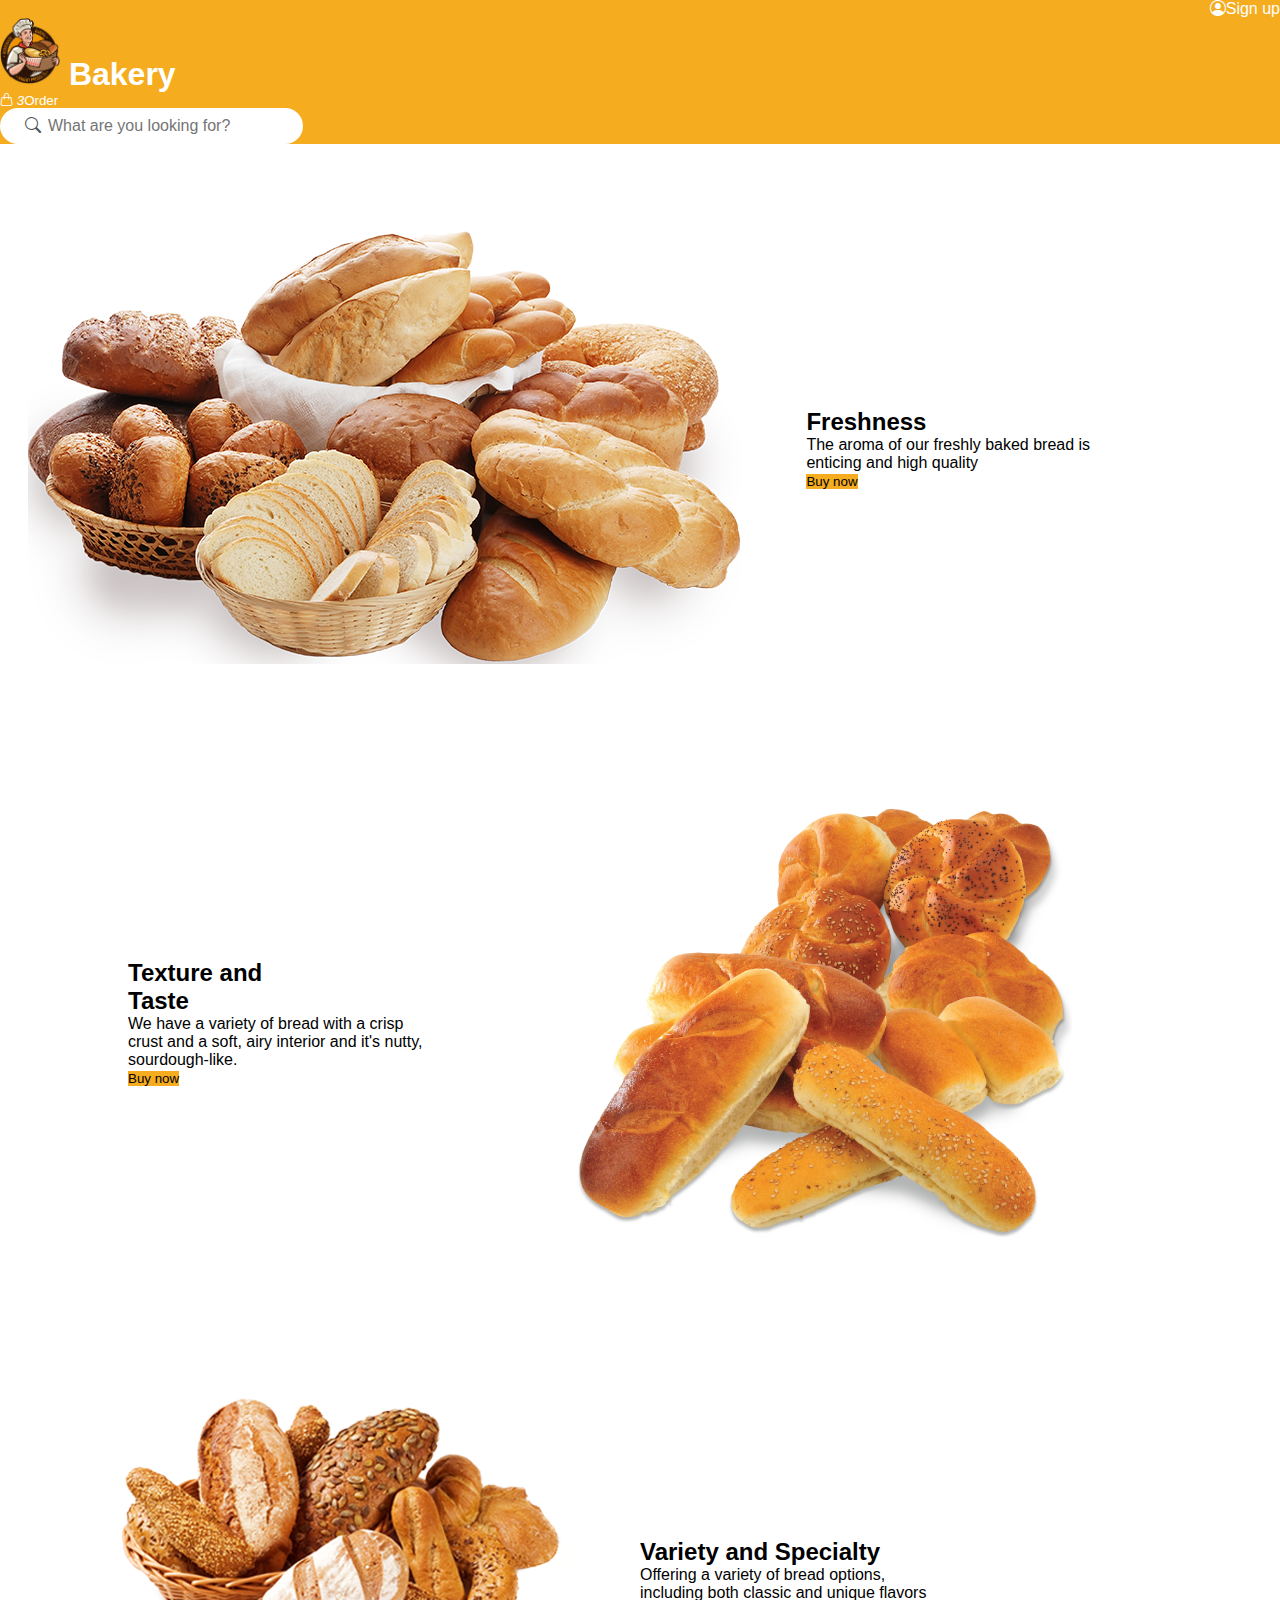
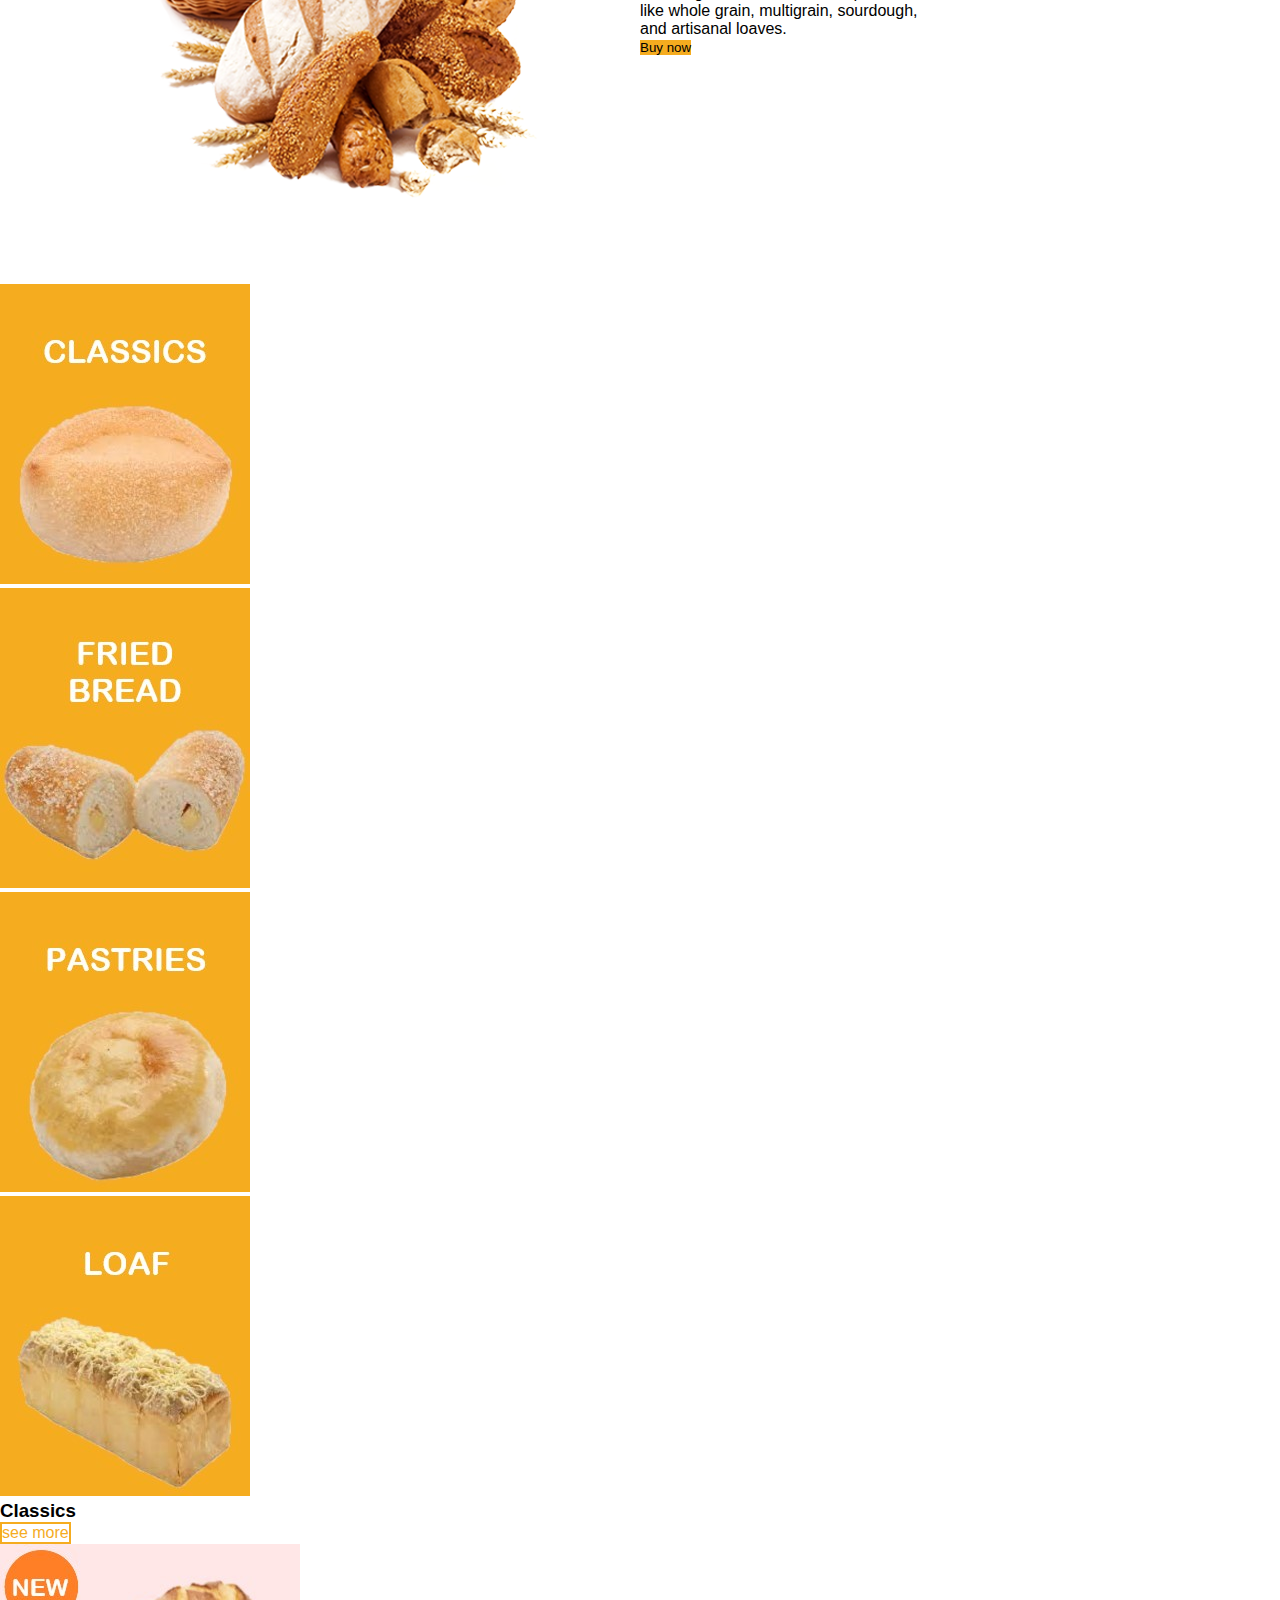
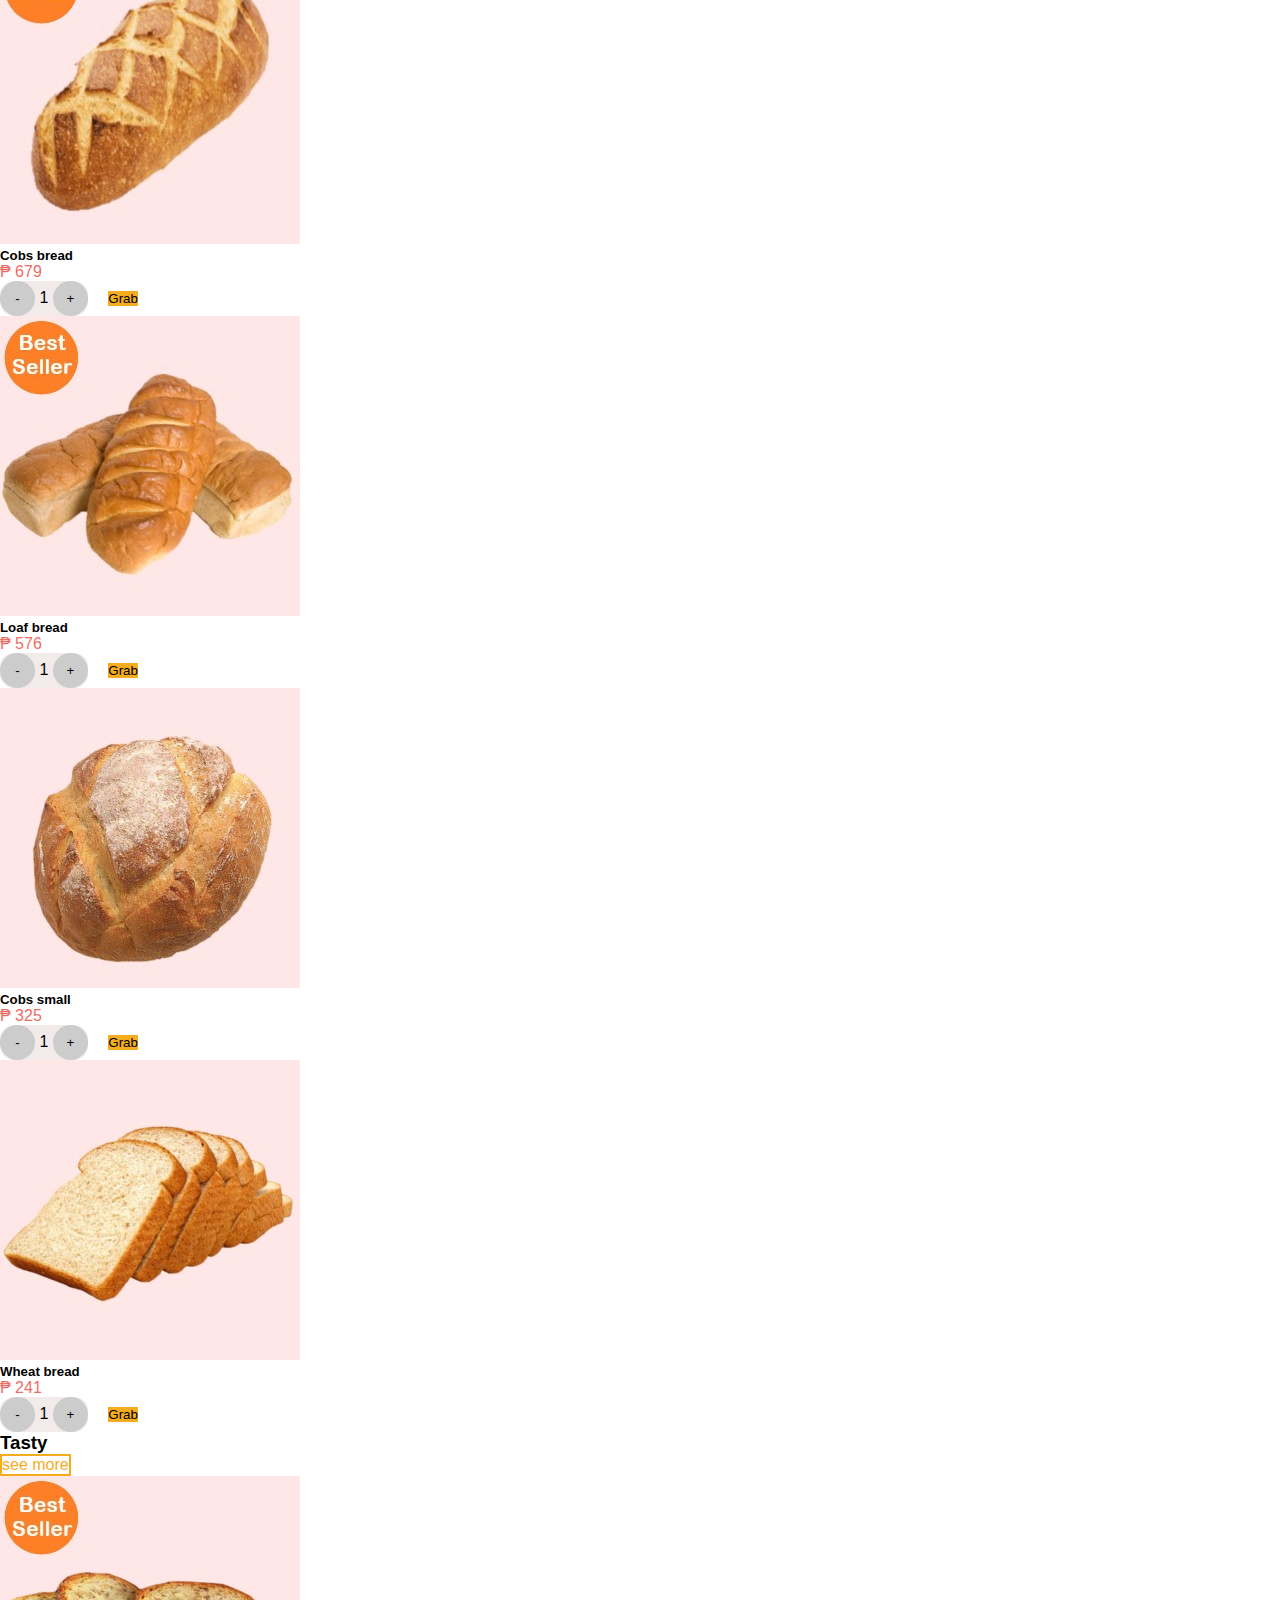
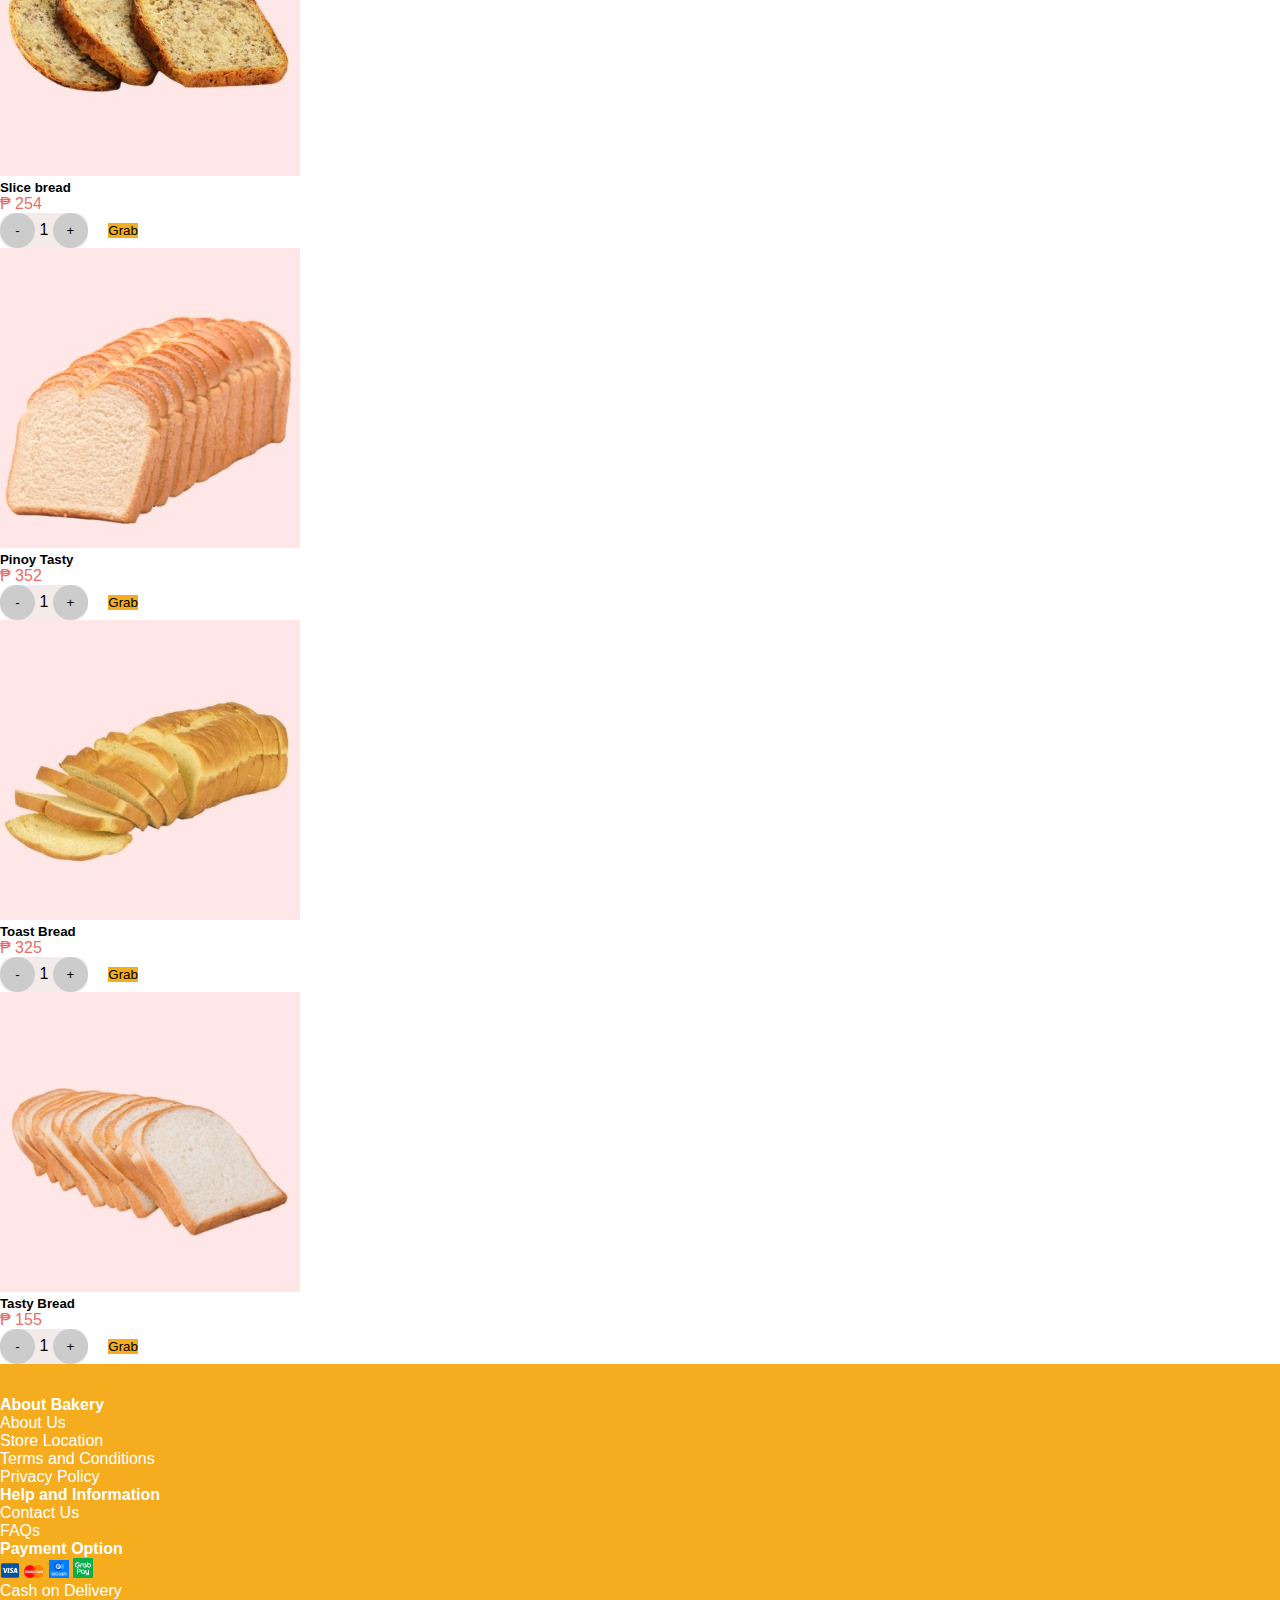
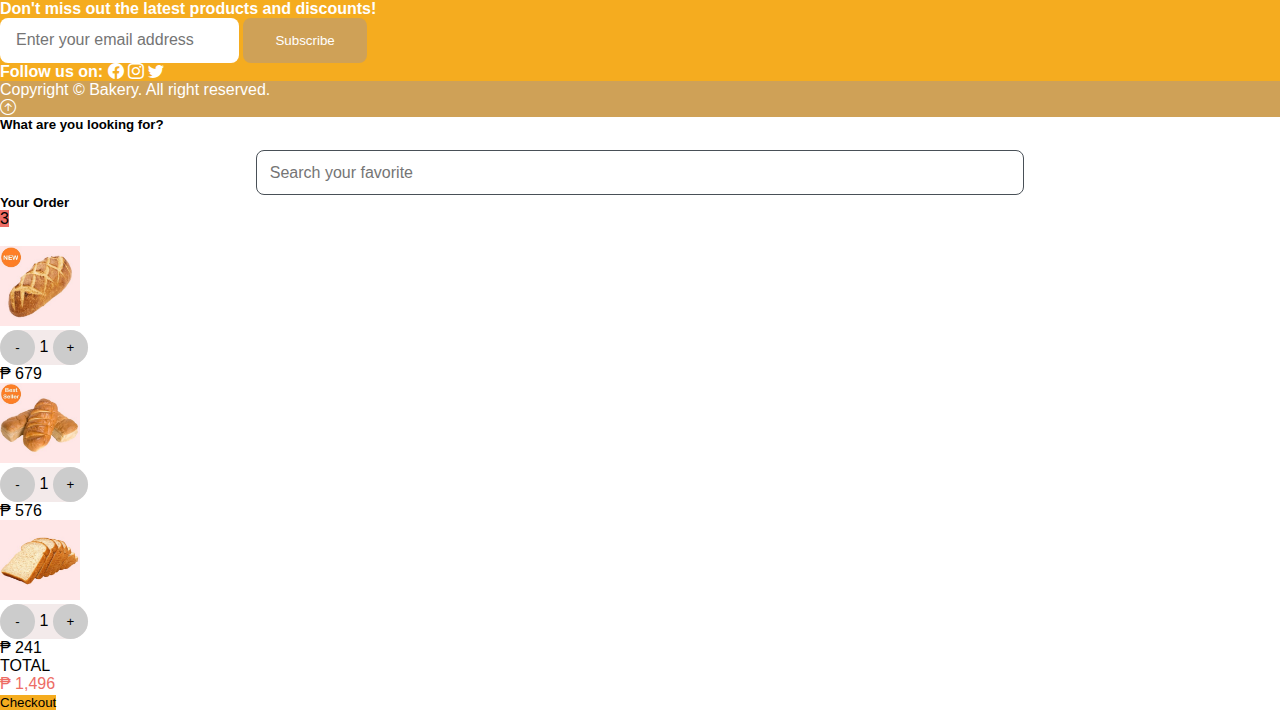
==== commit 83af22ea: "fix the alignment of search canvas section in landscape view" ====
--- a/index.html
+++ b/index.html
@@ -325,7 +325,7 @@
     </footer>
 
     <!-- OFFCANVAS FOR SEARCHING -->
-    <div class="offcanvas offcanvas-top" tabindex="-1" id="offcanvasTop" aria-labelledby="offcanvasTopLabel">
+    <div class="offcanvas offcanvas-top d-flex justify-content-center" tabindex="-1" id="offcanvasTop" aria-labelledby="offcanvasTopLabel">
       <div class="offcanvas-body">
         <h5 class="text-center w-100" id="offcanvasTopLabel">What are you looking for?</h5>
         <button type="button" class="btn-close text-reset position-absolute top-0 end-0 m-3" data-bs-dismiss="offcanvas" aria-label="Close"></button>
--- a/styles.css
+++ b/styles.css
@@ -204,12 +204,9 @@
 }
 
 /* OFFCANVAS SECTION */
+ 
 .offcanvas-body {
     flex-grow: 0;
-}
-
-.offcanvas-top {
-    height: 20vh;
 }
 
 .search_input {
